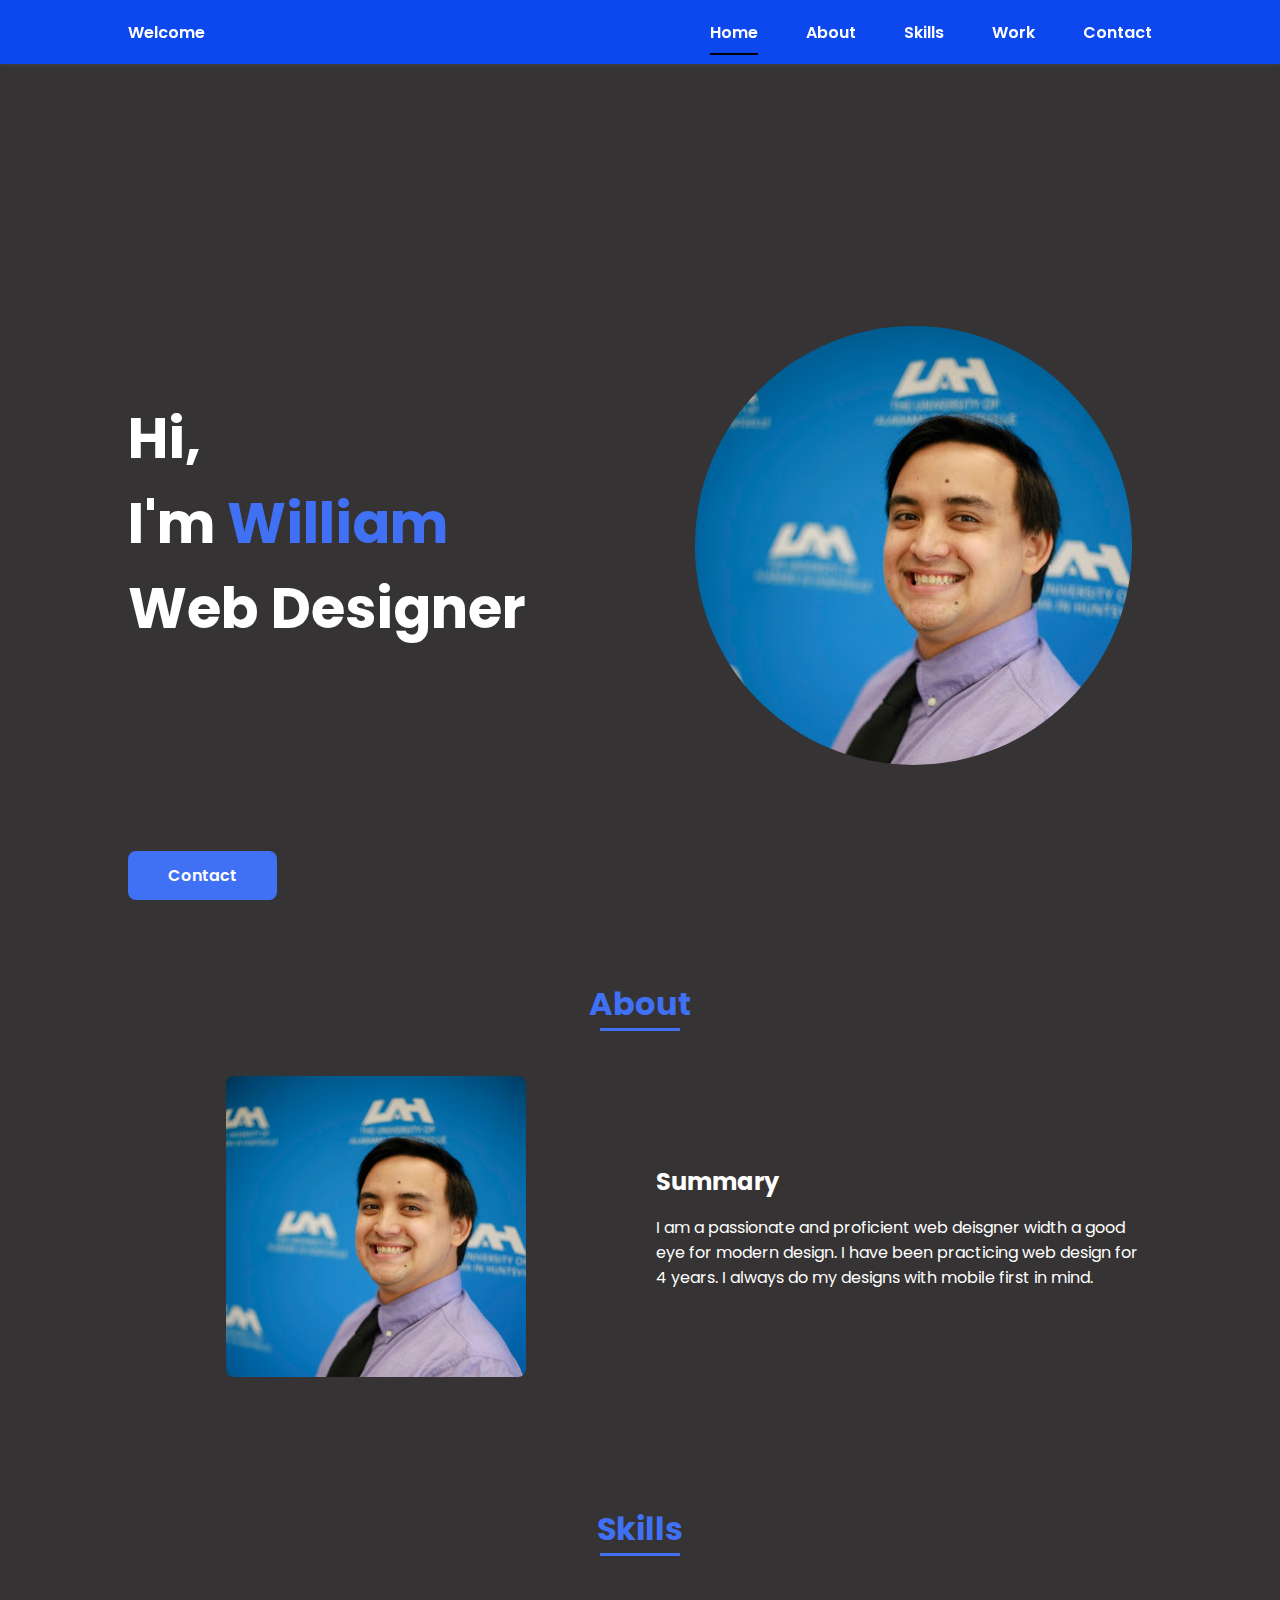
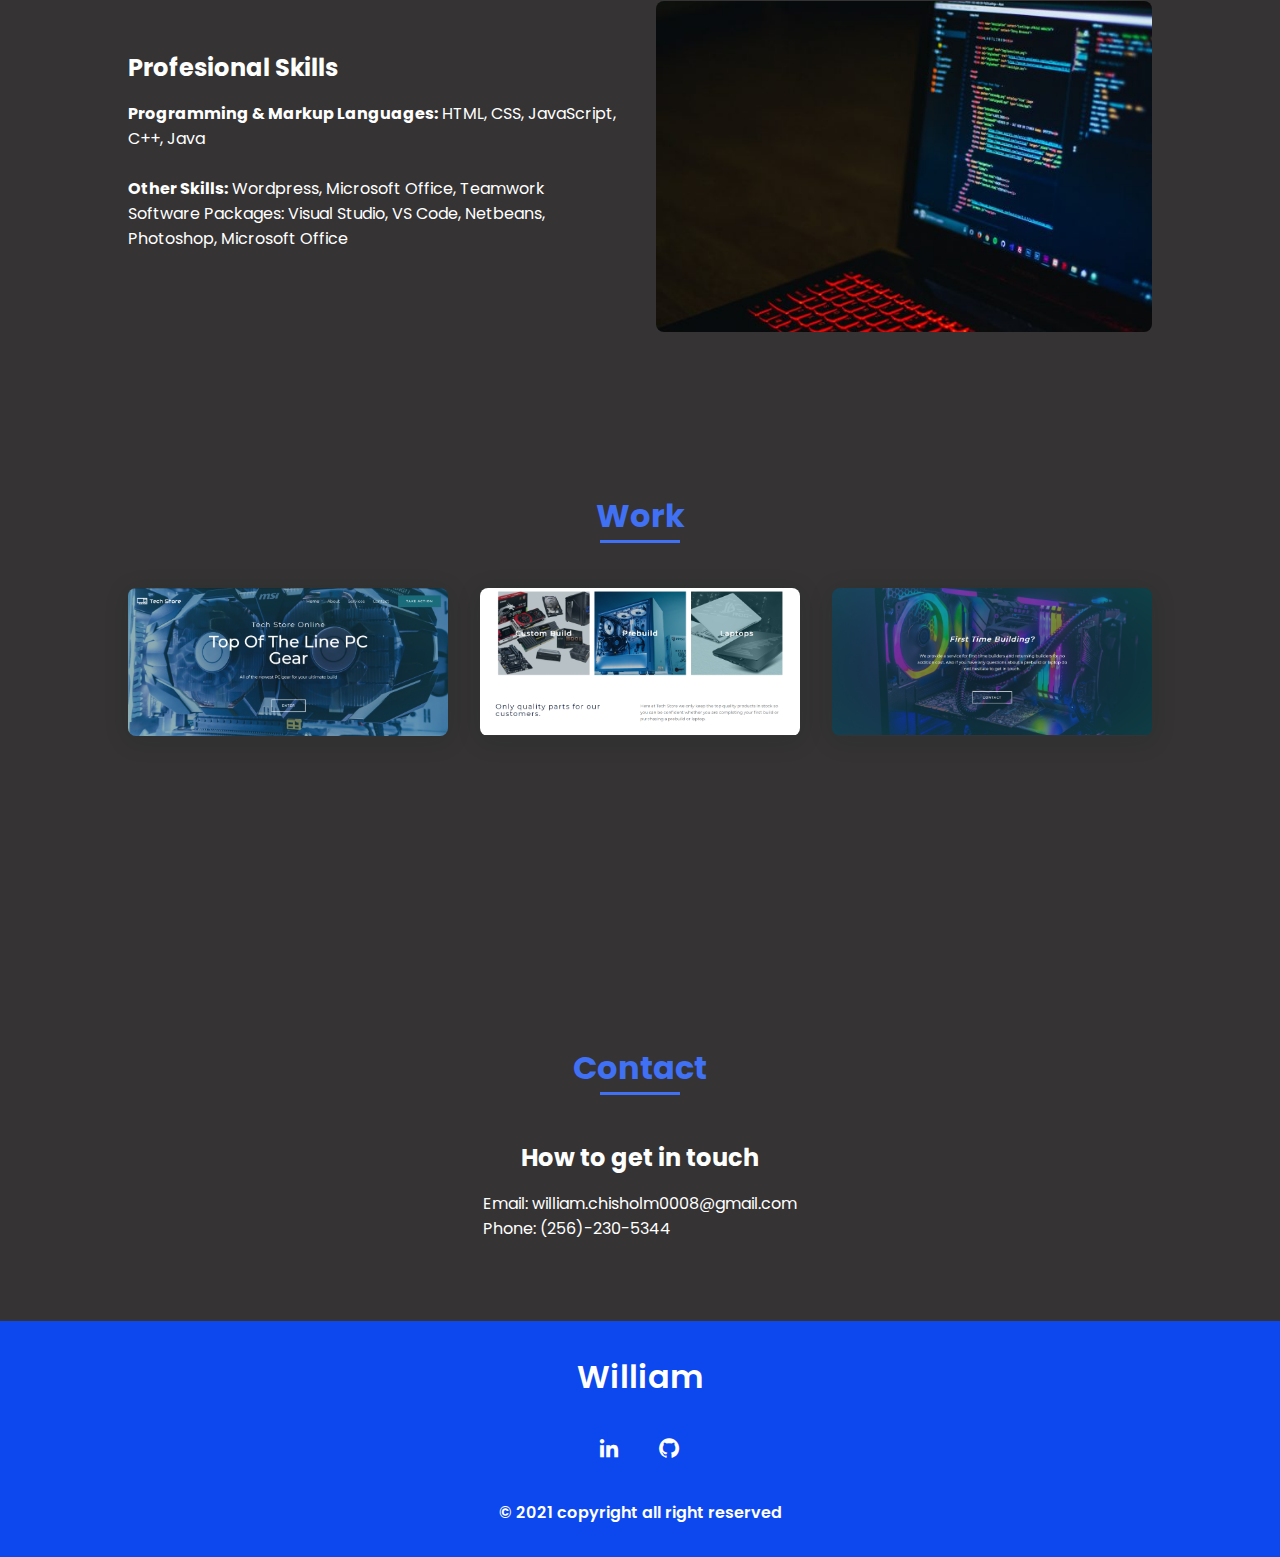
==== index.html @ 6f87c413 "Add files via upload" ====
<!DOCTYPE html>
<html lang="en">
    <head>
        <meta charset="UTF-8">
        <meta name="viewport" content="width=device-width, initial-scale=1.0">

        <link rel="stylesheet" href="assets/css/styles.css">

        <!-- =====BOX ICONS===== -->
        <link href='https://cdn.jsdelivr.net/npm/boxicons@2.0.5/css/boxicons.min.css' rel='stylesheet'>

        <title>William's Portfolio</title>
    </head>
    <body>
        <!--===== HEADER =====-->
        <header class="l-header">
            <nav class="nav bd-grid">
                <div>
                    <a href="#" class="nav__logo">Welcome</a>
                </div>

                <div class="nav__menu" id="nav-menu">
                    <ul class="nav__list">
                        <li class="nav__item"><a href="#home" class="nav__link active">Home</a></li>
                        <li class="nav__item"><a href="#about" class="nav__link">About</a></li>
                        <li class="nav__item"><a href="#skills" class="nav__link">Skills</a></li>
                        <li class="nav__item"><a href="#work" class="nav__link">Work</a></li>
                        <li class="nav__item"><a href="#contact" class="nav__link">Contact</a></li>
                    </ul>
                </div>

                <div class="nav__toggle" id="nav-toggle">
                    <i class='bx bx-menu'></i>
                </div>
            </nav>
        </header>

        <main class="l-main">
            <!--===== HOME =====-->
            <section class="home bd-grid" id="home">
                <div class="home__data">
                    <h1 class="home__title">Hi,<br>I'm <span class="home__title-color">William</span><br> Web Designer</h1>

                    <a href="#contact" class="button">Contact</a>
                </div>

                <div class="home__img">    
                    <img id="will" img src="assets/img/will.jpg" alt="">
                </div>
            </section>

            <!--===== ABOUT =====-->
            <section class="about section " id="about">
                <h2 class="section-title">About</h2>

                <div class="about__container bd-grid">
                    <div class="about__img">
                        <img src="assets/img/will.jpg" alt="">
                    </div>
                    
                    <div>
                        <h2 class="about__subtitle">Summary</h2>
                        <p class="about__text">I am a passionate and proficient web deisgner width
                                               a good eye for modern design. I have been practicing
                                               web design for 4 years. I always do my designs
                                               with mobile first in mind.
                        </p>           
                    </div>                                   
                </div>
            </section>

            <!--===== SKILLS =====-->
            <section class="skills section" id="skills">
                <h2 class="section-title">Skills</h2>

                <div class="skills__container bd-grid">          
                    <div>
                        <h2 class="skills__subtitle">Profesional Skills</h2>
                        <p class="skills__text"><b>Programming & Markup Languages:</b>
                                                HTML, CSS, JavaScript, C++, Java<br><br>
                                                <b>Other Skills:</b>
                                                Wordpress, Microsoft Office, Teamwork<br>
                                                Software Packages:
                                                Visual Studio, VS Code, Netbeans, Photoshop, 
                                                Microsoft Office
                        </p>

                    </div>
                    <div class="skills__img">
                        <img src="assets/img/coding.jpg" alt="">
                    </div>
                    <div>              
                        <img src="assets/img/work3.jpg" alt="" class="skills__img">
                    </div>
                </div>
            </section>

            <!--===== WORK =====-->
            <section class="work section" id="work">
                <h2 class="section-title">Work</h2>

                <div class="work__container bd-grid">
                    <div class="work__img">
                        <img src="assets/img/techstore1.png" alt="image not available">
                    </div>
                    <div class="work__img">
                        <img src="assets/img/techstore2.png" alt="image not available">
                    </div>
                    <div class="work__img">
                        <img src="assets/img/techstore3.png" alt="image not available">
                    </div>
                </div>
            </section>

            <!--===== CONTACT =====-->
            <section class="contact section" id="contact">
                <h2 class="section-title">Contact</h2>

                <div class="contact__container bd-grid">
                    <h2 class="skills__subtitle">How to get in touch</h2>
                        <p class="skills__text">Email: william.chisholm0008@gmail.com<br>
                                                Phone: (256)-230-5344
                        </p>
                </div>
            </section>
        </main>

        <!--===== FOOTER =====-->
        <footer class="footer">
            <p class="footer__title">William</p>
            <div class="footer__social">
                <a href="http://linkedin.com/in/william-chisholm-902b51130" target="_blank" class="home__social-icon"><i class='bx bxl-linkedin'></i></a>
                <a href="https://william-chisholm.github.io/" target="_blank" class="home__social-icon"><i class='bx bxl-github' ></i></a>
            </div>
            <p>&#169; 2021 copyright all right reserved</p>
        </footer>


        <!--===== SCROLL REVEAL =====-->
        <script src="https://unpkg.com/scrollreveal"></script>

        <!--===== MAIN JS =====-->
        <script src="assets/js/main.js"></script>
    </body>
</html>
---- assets/css/styles.css ----
/*===== GOOGLE FONTS =====*/
@import url("https://fonts.googleapis.com/css2?family=Poppins:wght@400;600;700&display=swap");
/*===== VARIABLES CSS =====*/
:root{
  --header-height: 3rem;
  --font-semi: 600;
}

/*===== Colors =====*/
:root{
  --first-color: #4070F4;
  --second-color: #ffffff;
}

/*===== Fuente y tipografia =====*/
:root{
  --body-font: 'Poppins', sans-serif;
  --big-font-size: 2rem;
  --h2-font-size: 1.25rem;
  --normal-font-size: 0.938rem;
}
@media screen and (min-width: 768px){
  :root{
    --big-font-size: 3.5rem;
    --h2-font-size: 2rem;
    --normal-font-size: 1rem;
  }
  #will{
    border-radius: 500px;
  }
}

/*===== Margins =====*/
:root{
  --mb-1: 0.5rem;
  --mb-2: 1rem;
  --mb-3: 1.5rem;
  --mb-4: 2rem;
  --mb-5: 2.5rem;
  --mb-6: 3rem;
}

/*===== z index =====*/
:root{
  --z-back: -10;
  --z-normal: 1;
  --z-tooltip: 10;
  --z-fixed: 100;
}

/*===== BASE =====*/
*,::before,::after{
  box-sizing: border-box;
}
html{
  scroll-behavior: smooth;
}
body{
  margin: var(--header-height) 0 0 0;
  font-family: var(--body-font);
  font-size: var(--normal-font-size);
  color: var(--second-color);
}
h1,h2,p{
  margin: 0;
}
ul{
  margin: 0;
  padding: 0;
  list-style: none;
}
a{
  text-decoration: none;
}
img{
  max-width: 100%;
  height: auto;
  display: block;
}

/*===== CLASS CSS ===== */
.section-title{
  position: relative;
  font-size: var(--h2-font-size);
  color: var(--first-color);
  margin-top: var(--mb-2);
  margin-bottom: var(--mb-4);
  text-align: center;
}
.section-title::after{
  position: absolute;
  content: "";
  width: 64px;
  height: 0.18rem;
  left: 0;
  right: 0;
  margin: auto;
  top: 2rem;
  background-color: var(--first-color);
}
.section{
  padding-top: 3rem;
  padding-bottom: 2rem;
}

/*===== LAYOUT =====*/
body{
  background-color: #353333;
}
.bd-grid{
  max-width: 1024px;
  display: grid;
  grid-template-columns: 100%;
  grid-column-gap: 2rem;
  width: calc(100% - 2rem);
  margin-left: var(--mb-2);
  margin-right: var(--mb-2);
}
.l-header{
  width: 100%;
  position: fixed;
  top: 0;
  left: 0;
  z-index: var(--z-fixed);
  background-color: rgb(12, 72, 238);
  box-shadow: 0 1px 4px rgba(146,161,176,.15);
}

/*===== NAV =====*/
.nav{
  height: var(--header-height);
  display: flex;
  justify-content: space-between;
  align-items: center;
  font-weight: var(--font-semi);
}
@media screen and (max-width: 768px){
  #will{
    border-radius: 500px;
    padding-right: 15px;
    visibility: hidden;
  }
  .nav__menu{
    position: fixed;
    top: var(--header-height);
    right: -100%;
    width: 80%;
    height: 100%;
    padding: 2rem;
    background-color: rgb(12, 72, 238);
    transition: .5s;
  }
}
.nav__item{
  margin-bottom: var(--mb-4);
}
.nav__link{
  position: relative;
  color: #fff;
}
.nav__link:hover{
  position: relative;
}
.nav__link:hover::after{
  position: absolute;
  content: "";
  width: 100%;
  height: 0.18rem;
  left: 0;
  top: 2rem;
  background-color: #fff;
}
.nav__logo{
  color: var(--second-color);
}
.nav__toggle{
  color: var(--second-color);
  font-size: 1.5rem;
  cursor: pointer;
}

/*Active menu*/
.active::after{
  position: absolute;
  content: "";
  width: 100%;
  height: 0.18rem;
  left: 0;
  top: 2rem;
  background-color: #000000;
}

/*=== Show menu ===*/
.show{
  right: 0;
}

/*===== HOME =====*/
.home{
  height: calc(100vh - 3rem);
  row-gap: 1rem;
}
.home__data{
  align-self: center;
}
.home__title{
  font-size: var(--big-font-size);
  margin-bottom: 200px;
}
.home__title-color{
  color: var(--first-color);
}
.home__social{
  display: flex;
  flex-direction: column;
}
.home__social-icon{
  width: max-content;
  margin-bottom: var(--mb-2);
  font-size: 1.5rem;
  color: var(--second-color);
}
.home__social-icon:hover{
  color: var(--first-color);
}
.home__img{
  position: absolute;
  right: 0;
  bottom: 0;
  width: 295px;
}

/*BUTTONS*/
.button{
  display: inline-block;
  background-color: var(--first-color);
  color: #fff;
  padding: .75rem 2.5rem;
  font-weight: var(--font-semi);
  border-radius: .5rem;
}
.button:hover{
  box-shadow: 0 10px 36px rgba(0,0,0,.15);
}

/* ===== ABOUT =====*/
.about__container{
  row-gap: 2rem;
  text-align: center;
}
.about__subtitle{
  margin-bottom: var(--mb-2);
}
.about__img{
  justify-self: center;
}
.about__img img{
  width: 200px;
  border-radius: .5rem;
}

/* ===== SKILLS =====*/
.skills__img img{
  border-radius: .5rem;
}
.skills__container{
  row-gap: 2rem;
  text-align: center;
}
.skills__subtitle{
  margin-bottom: var(--mb-2);
}
.skills__text{
  margin-bottom: var(--mb-4);
}
.skills__data{
  display: flex;
  justify-content: space-between;
  align-items: center;
  position: relative;
  font-weight: var(--font-semi);
  padding: .5rem 1rem;
  margin-bottom: var(--mb-4);
  border-radius: .5rem;
  box-shadow: 0 4px 25px rgba(14,36,49,.15);
}
.skills__icon{
  font-size: 2rem;
  margin-right: var(--mb-2);
  color: var(--first-color);
}
.skills__names{
  display: flex;
  align-items: center;
}
.skills__bar{
  position: absolute;
  left: 0;
  bottom: 0;
  background-color: var(--first-color);
  height: .25rem;
  border-radius: .5rem;
  z-index: var(--z-back);
}
.skills__html{
  width: 95%;
}
.skills__css{
  width: 85%;
}
.skills__js{
  width: 65%;
}
.skills__ux{
  width: 85%;
}
.skills__img{
  border-radius: .5rem;
}

/* ===== WORK =====*/
.work__container{
  row-gap: 2rem;
}
.work__img{
  box-shadow: 0 4px 25px rgba(14,36,49,.15);
  border-radius: .5rem;
  overflow: hidden;
}
.work__img img{
  transition: 1s;
  cursor: pointer;
}
.work__img img:hover{
  transform: scale(1.1);
}

/* ===== CONTACT =====*/
.contact__input{
  width: 100%;
  font-size: var(--normal-font-size);
  font-weight: var(--font-semi);
  padding: 1rem;
  border-radius: .5rem;
  border: 1.5px solid var(--second-color);
  outline: none;
  margin-bottom: var(--mb-4);
}
.contact__button{
  display: block;
  border: none;
  outline: none;
  font-size: var(--normal-font-size);
  cursor: pointer;
  margin-left: auto;
}

/* ===== FOOTER =====*/
.footer{
  background-color: rgb(12, 72, 238);
  color: #fff;
  text-align: center;
  font-weight: var(--font-semi);
  padding: 2rem 0;
}
.footer__title{
  font-size: 2rem;
  margin-bottom: var(--mb-4);
}
.footer__social{
  margin-bottom: var(--mb-4);
  margin-left: 30px;
}
.footer__icon{
  font-size: 1.5rem;
  color: #fff;
  margin: 0 var(--mb-2)
}

/* ===== MEDIA QUERIES=====*/
@media screen and (min-width: 768px){
  body{
    margin: 0;
  }
  .section{
    padding-top: 4rem;
    padding-bottom: 3rem;
  }
  .section-title{
    margin-bottom: var(--mb-6);
  }
  .section-title::after{
    width: 80px;
    top: 3rem;
  }

  .nav{
    height: calc(var(--header-height) + 1rem);
  }
  .nav__list{
    display: flex;
    padding-top: 0;
  }
  .nav__item{
    margin-left: var(--mb-6);
    margin-bottom: 0;
  }
  .nav__toggle{
    display: none;
  }
  .nav__link{
    color: var(--second-color);
  }

  .home{
    height: 100vh;
  }
  .home__data{
    align-self: flex-end;
  }
  .home__social{
    padding-top: 0;
    padding-bottom: 2.5rem;
    flex-direction: row;
    align-self: flex-end;
  }
  .home__social-icon{
    margin-bottom: 0;
    margin-right: var(--mb-4);
  }
  .home__img{
    width: 457px;
    bottom: 15%;
    border-radius: 100%;
  }

  .about__container, .skills__container{
    grid-template-columns: repeat(2,1fr);
    align-items: center;
    text-align: initial;
  }
  .about__img img{
    width: 300px;
  }
  .work__container{
    grid-template-columns: repeat(3, 1fr);
    grid-template-rows: repeat(2,1fr);
    column-gap: 2rem;
  }
  .contact__form{
    width: 360px;
  }
  .contact__container{
    justify-items: center;
  }
  #will{
    border-radius: 500px;
  }
}

@media screen and (min-width: 1024px){
  .bd-grid{
    margin-left: auto;
    margin-right: auto;
  }
  .home__img{
    right: 10%;
  }
  #will{
    border-radius: 500px;
  }
}
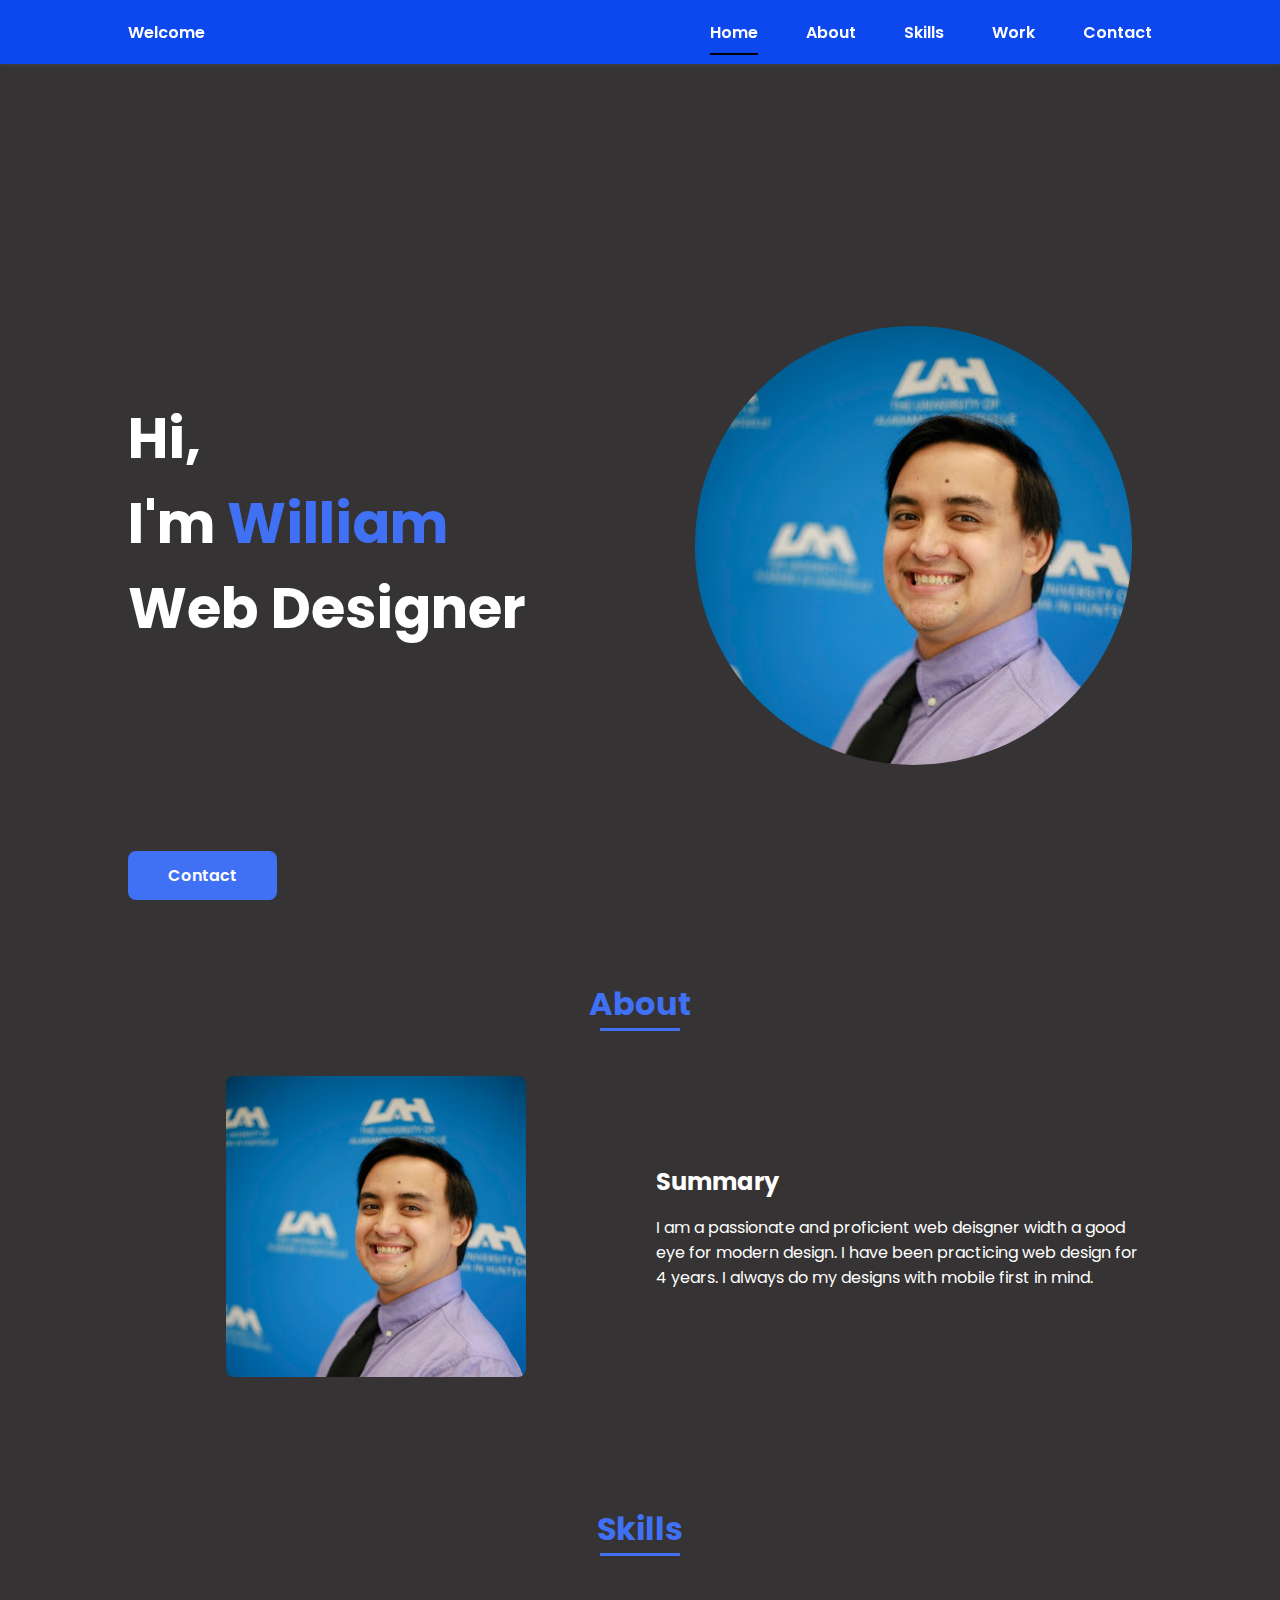
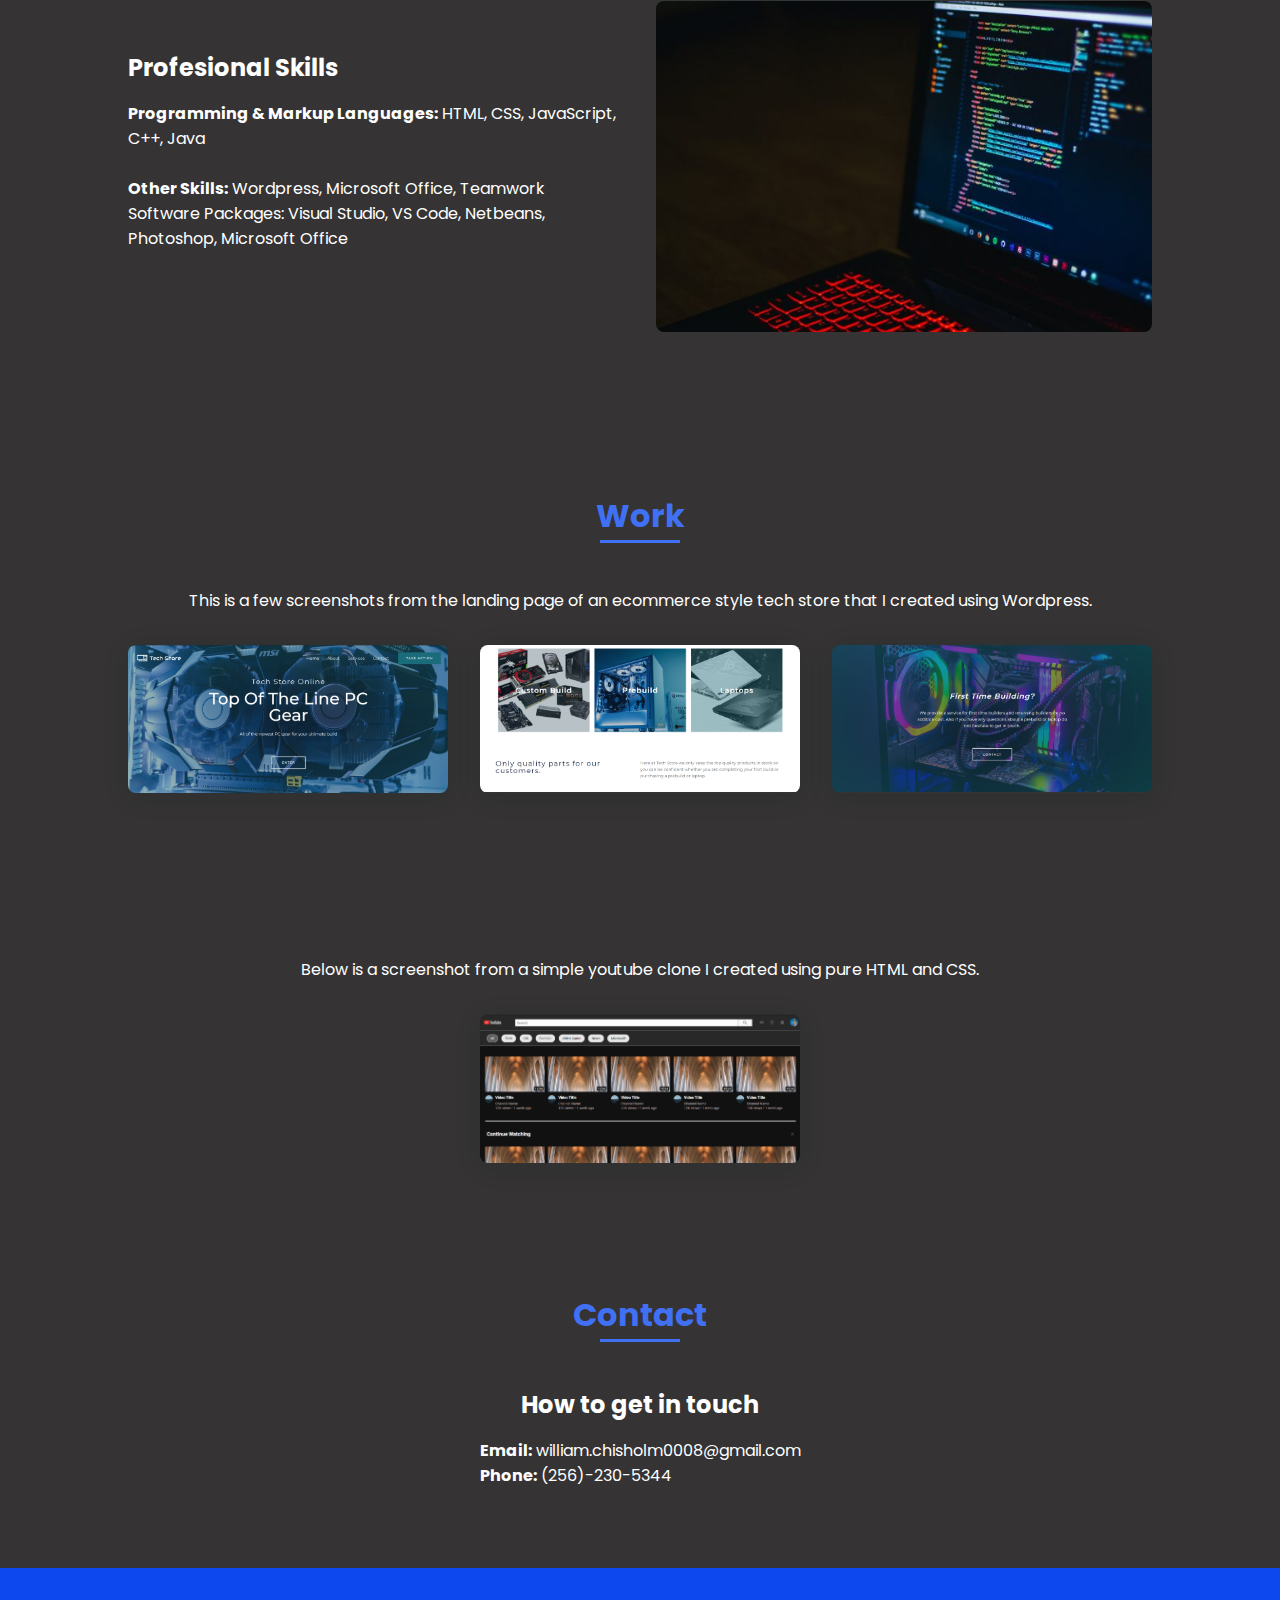
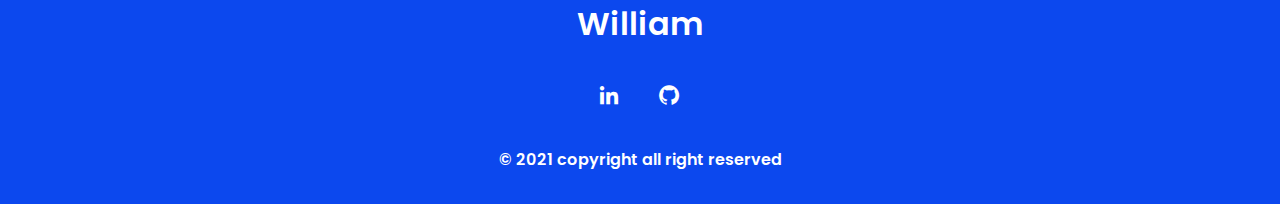
==== commit 13a1f443: "Add files via upload" ====
--- a/index.html
+++ b/index.html
@@ -99,6 +99,10 @@
             <section class="work section" id="work">
                 <h2 class="section-title">Work</h2>
 
+                <p class="work__text">
+                This is a few screenshots from the landing page of an ecommerce style 
+                tech store that I created using Wordpress.</p>
+
                 <div class="work__container bd-grid">
                     <div class="work__img">
                         <img src="assets/img/techstore1.png" alt="image not available">
@@ -110,6 +114,16 @@
                         <img src="assets/img/techstore3.png" alt="image not available">
                     </div>
                 </div>
+
+                <p class="work__text">
+                    Below is a screenshot from a simple youtube clone I created using
+                    pure HTML and CSS.</p>
+
+                    <div class="work__container2">
+                        <div class="work__img2">
+                            <img src="assets/img/ytclone.png" alt="image not available">
+                        </div>
+                    </div>
             </section>
 
             <!--===== CONTACT =====-->
@@ -118,8 +132,8 @@
 
                 <div class="contact__container bd-grid">
                     <h2 class="skills__subtitle">How to get in touch</h2>
-                        <p class="skills__text">Email: william.chisholm0008@gmail.com<br>
-                                                Phone: (256)-230-5344
+                        <p class="skills__text"><b>Email:</b> william.chisholm0008@gmail.com<br>
+                                                <b>Phone:</b> (256)-230-5344
                         </p>
                 </div>
             </section>
--- a/assets/css/styles.css
+++ b/assets/css/styles.css
@@ -320,7 +320,7 @@
 
 /* ===== WORK =====*/
 .work__container{
-  row-gap: 2rem;
+  row-gap: 1rem;
 }
 .work__img{
   box-shadow: 0 4px 25px rgba(14,36,49,.15);
@@ -332,6 +332,28 @@
   cursor: pointer;
 }
 .work__img img:hover{
+  transform: scale(1.1);
+}
+.work__text{
+  margin-bottom: var(--mb-4);
+  text-align: center;
+}
+.work__container2{
+  row-gap: 1rem;
+}
+.work__img2{
+  box-shadow: 0 4px 25px rgba(14,36,49,.15);
+  border-radius: .5rem;
+  overflow: hidden;
+  width: 320px;
+  height: 31  0px;
+  margin: 0 auto;
+}
+.work__img2 img{
+  transition: 1s;
+  cursor: pointer;
+}
+.work__img2 img:hover{
   transform: scale(1.1);
 }
 
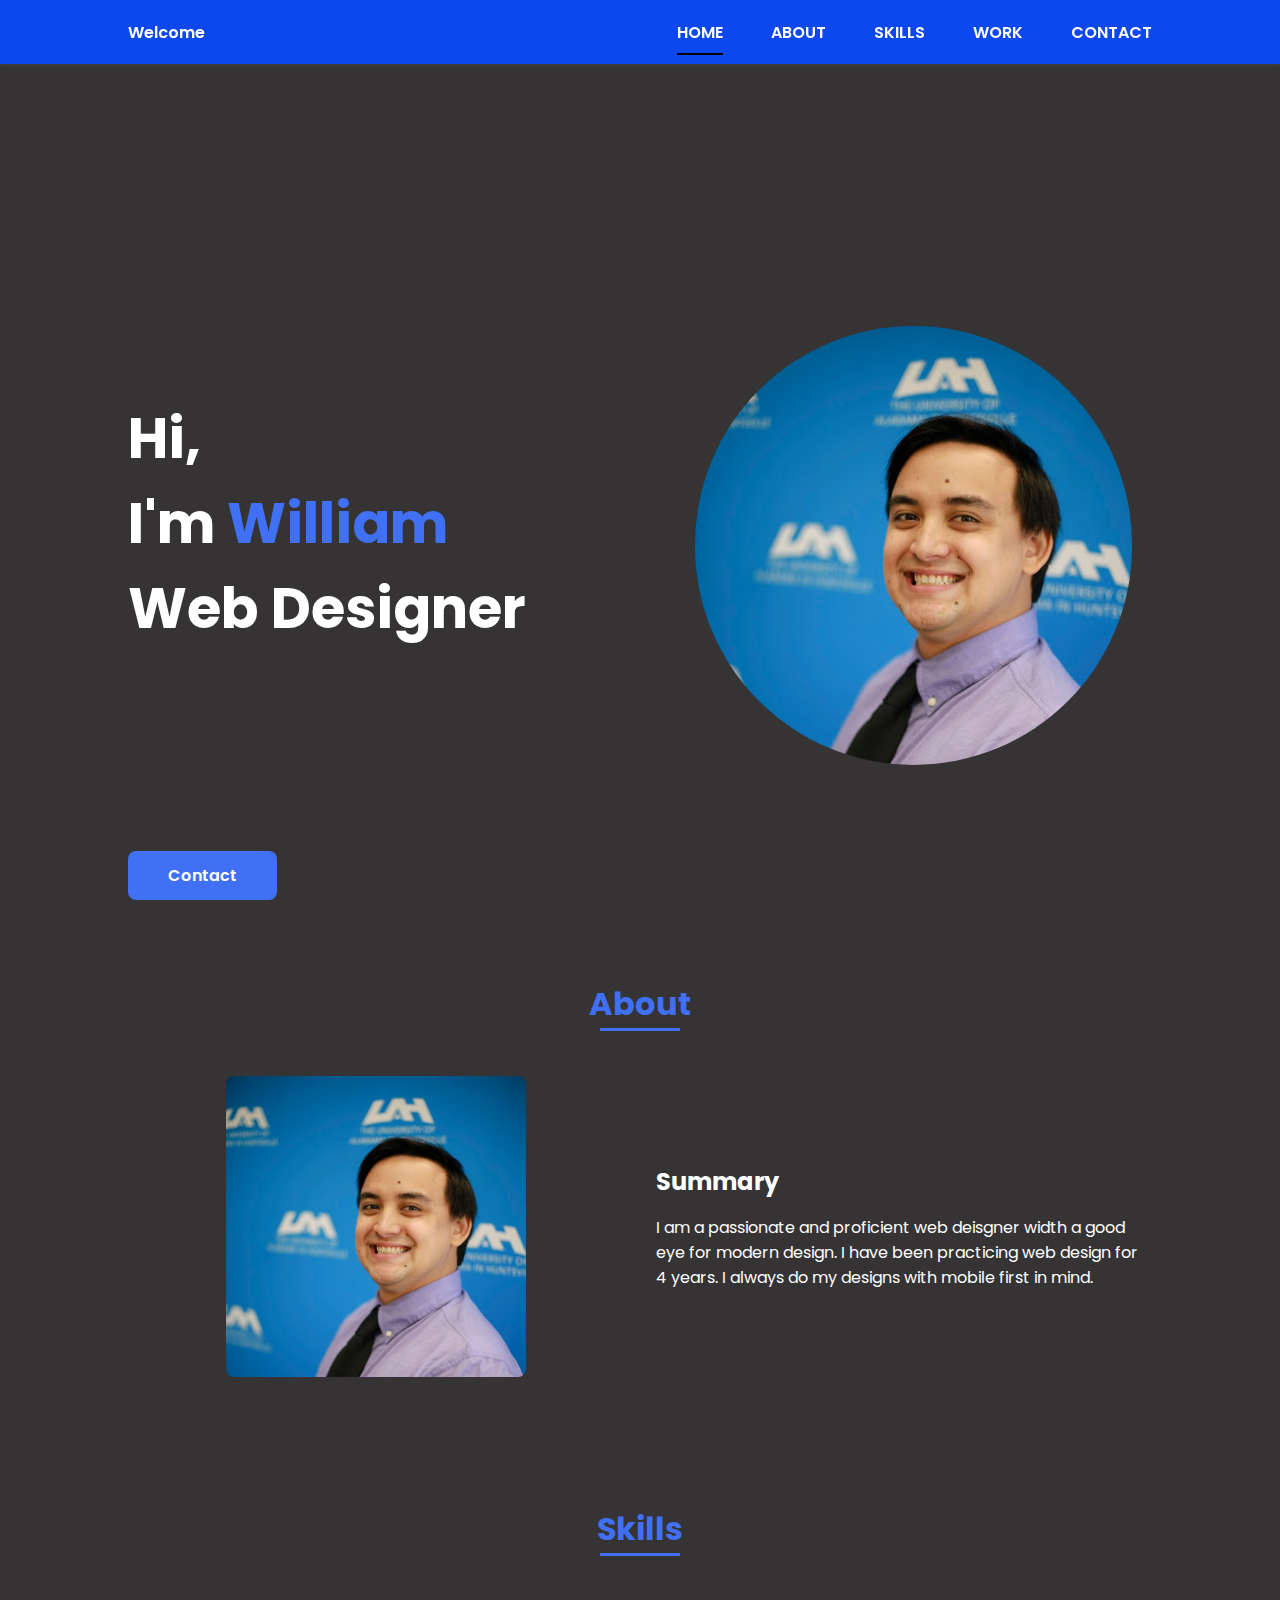
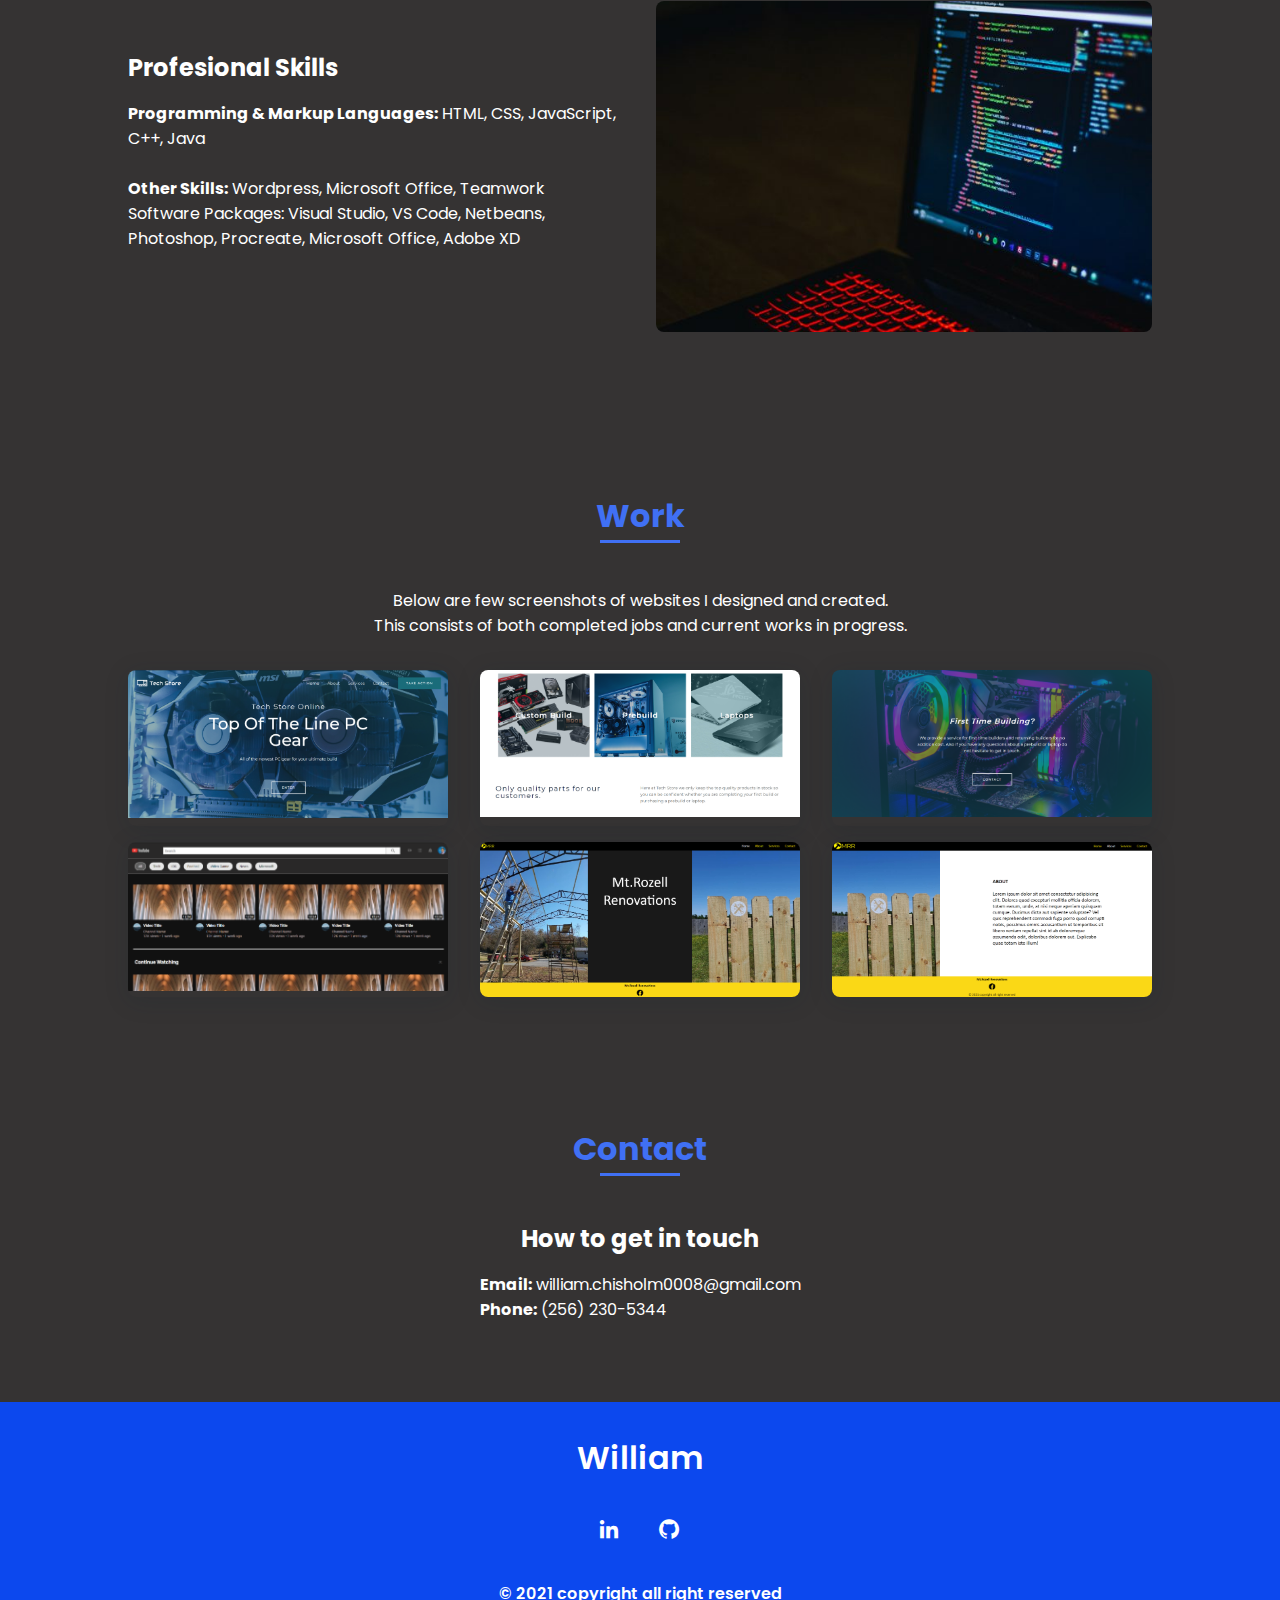
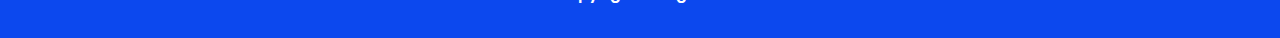
==== commit df583910: "Add files via upload" ====
--- a/index.html
+++ b/index.html
@@ -12,6 +12,7 @@
         <title>William's Portfolio</title>
     </head>
     <body>
+
         <!--===== HEADER =====-->
         <header class="l-header">
             <nav class="nav bd-grid">
@@ -21,11 +22,11 @@
 
                 <div class="nav__menu" id="nav-menu">
                     <ul class="nav__list">
-                        <li class="nav__item"><a href="#home" class="nav__link active">Home</a></li>
-                        <li class="nav__item"><a href="#about" class="nav__link">About</a></li>
-                        <li class="nav__item"><a href="#skills" class="nav__link">Skills</a></li>
-                        <li class="nav__item"><a href="#work" class="nav__link">Work</a></li>
-                        <li class="nav__item"><a href="#contact" class="nav__link">Contact</a></li>
+                        <li class="nav__item"><a href="#home" class="nav__link active">HOME</a></li>
+                        <li class="nav__item"><a href="#about" class="nav__link">ABOUT</a></li>
+                        <li class="nav__item"><a href="#skills" class="nav__link">SKILLS</a></li>
+                        <li class="nav__item"><a href="#work" class="nav__link">WORK</a></li>
+                        <li class="nav__item"><a href="#contact" class="nav__link">CONTACT</a></li>
                     </ul>
                 </div>
 
@@ -34,8 +35,8 @@
                 </div>
             </nav>
         </header>
+        <main class="l-main">
 
-        <main class="l-main">
             <!--===== HOME =====-->
             <section class="home bd-grid" id="home">
                 <div class="home__data">
@@ -82,9 +83,8 @@
                                                 Wordpress, Microsoft Office, Teamwork<br>
                                                 Software Packages:
                                                 Visual Studio, VS Code, Netbeans, Photoshop, 
-                                                Microsoft Office
+                                                Procreate, Microsoft Office, Adobe XD
                         </p>
-
                     </div>
                     <div class="skills__img">
                         <img src="assets/img/coding.jpg" alt="">
@@ -100,12 +100,12 @@
                 <h2 class="section-title">Work</h2>
 
                 <p class="work__text">
-                This is a few screenshots from the landing page of an ecommerce style 
-                tech store that I created using Wordpress.</p>
+                Below are few screenshots of websites I designed and created. <br>
+                This consists of both completed jobs and current works in progress.</p>
 
                 <div class="work__container bd-grid">
                     <div class="work__img">
-                        <img src="assets/img/techstore1.png" alt="image not available">
+                        <img src="assets/img/techstore1.png" target="_blank" alt="image not available">
                     </div>
                     <div class="work__img">
                         <img src="assets/img/techstore2.png" alt="image not available">
@@ -113,17 +113,17 @@
                     <div class="work__img">
                         <img src="assets/img/techstore3.png" alt="image not available">
                     </div>
+                    <div class="work__img">
+                        <img src="assets/img/ytclone.png" alt="image not available">
+                    </div>
+                    <div class="work__img">
+                        <img src="assets/img/rozzel2.PNG" alt="image not available">
+                    </div>
+                    <div class="work__img">
+                        <img src="assets/img/rozzel.PNG" alt="image not available">
+                    </div>
                 </div>
-
-                <p class="work__text">
-                    Below is a screenshot from a simple youtube clone I created using
-                    pure HTML and CSS.</p>
-
-                    <div class="work__container2">
-                        <div class="work__img2">
-                            <img src="assets/img/ytclone.png" alt="image not available">
-                        </div>
-                    </div>
+                    
             </section>
 
             <!--===== CONTACT =====-->
@@ -133,7 +133,7 @@
                 <div class="contact__container bd-grid">
                     <h2 class="skills__subtitle">How to get in touch</h2>
                         <p class="skills__text"><b>Email:</b> william.chisholm0008@gmail.com<br>
-                                                <b>Phone:</b> (256)-230-5344
+                                                <b>Phone:</b> (256) 230-5344
                         </p>
                 </div>
             </section>
--- a/assets/css/styles.css
+++ b/assets/css/styles.css
@@ -337,24 +337,7 @@
 .work__text{
   margin-bottom: var(--mb-4);
   text-align: center;
-}
-.work__container2{
-  row-gap: 1rem;
-}
-.work__img2{
-  box-shadow: 0 4px 25px rgba(14,36,49,.15);
-  border-radius: .5rem;
-  overflow: hidden;
-  width: 320px;
-  height: 31  0px;
-  margin: 0 auto;
-}
-.work__img2 img{
   transition: 1s;
-  cursor: pointer;
-}
-.work__img2 img:hover{
-  transform: scale(1.1);
 }
 
 /* ===== CONTACT =====*/
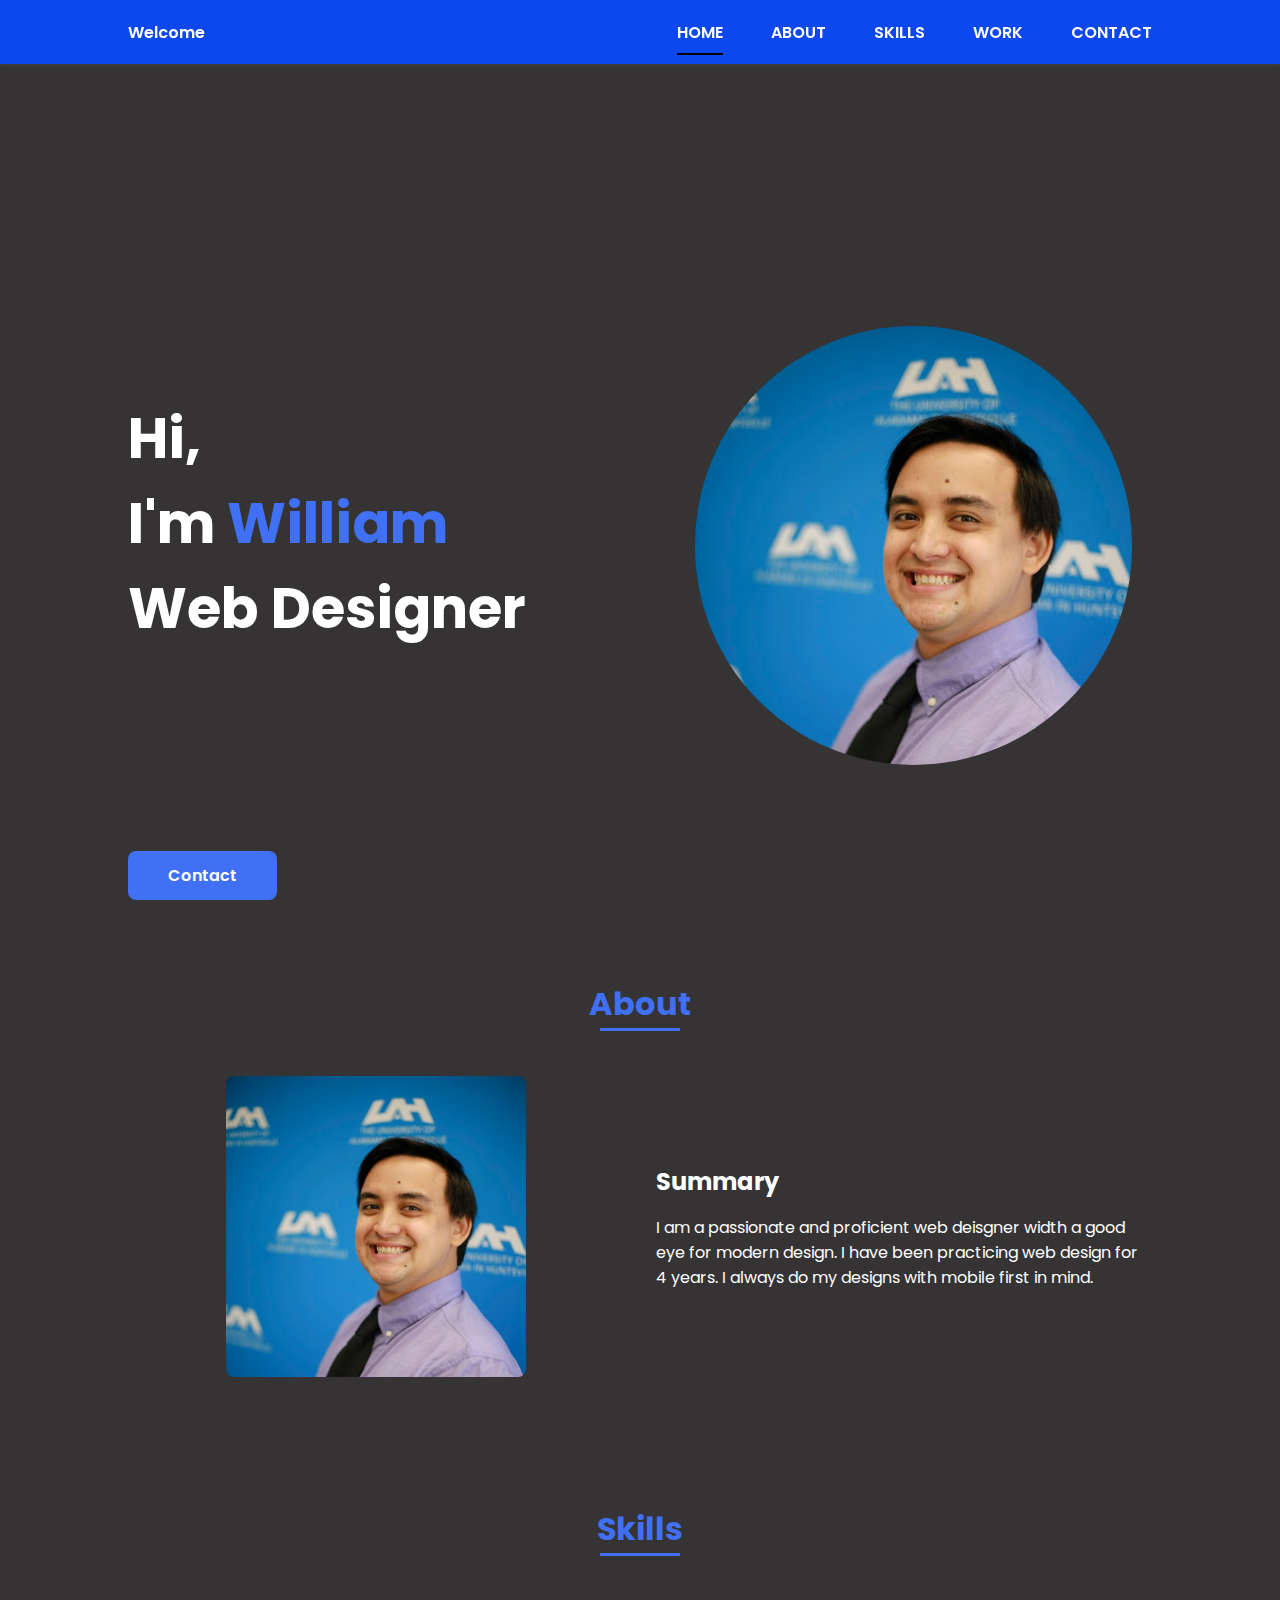
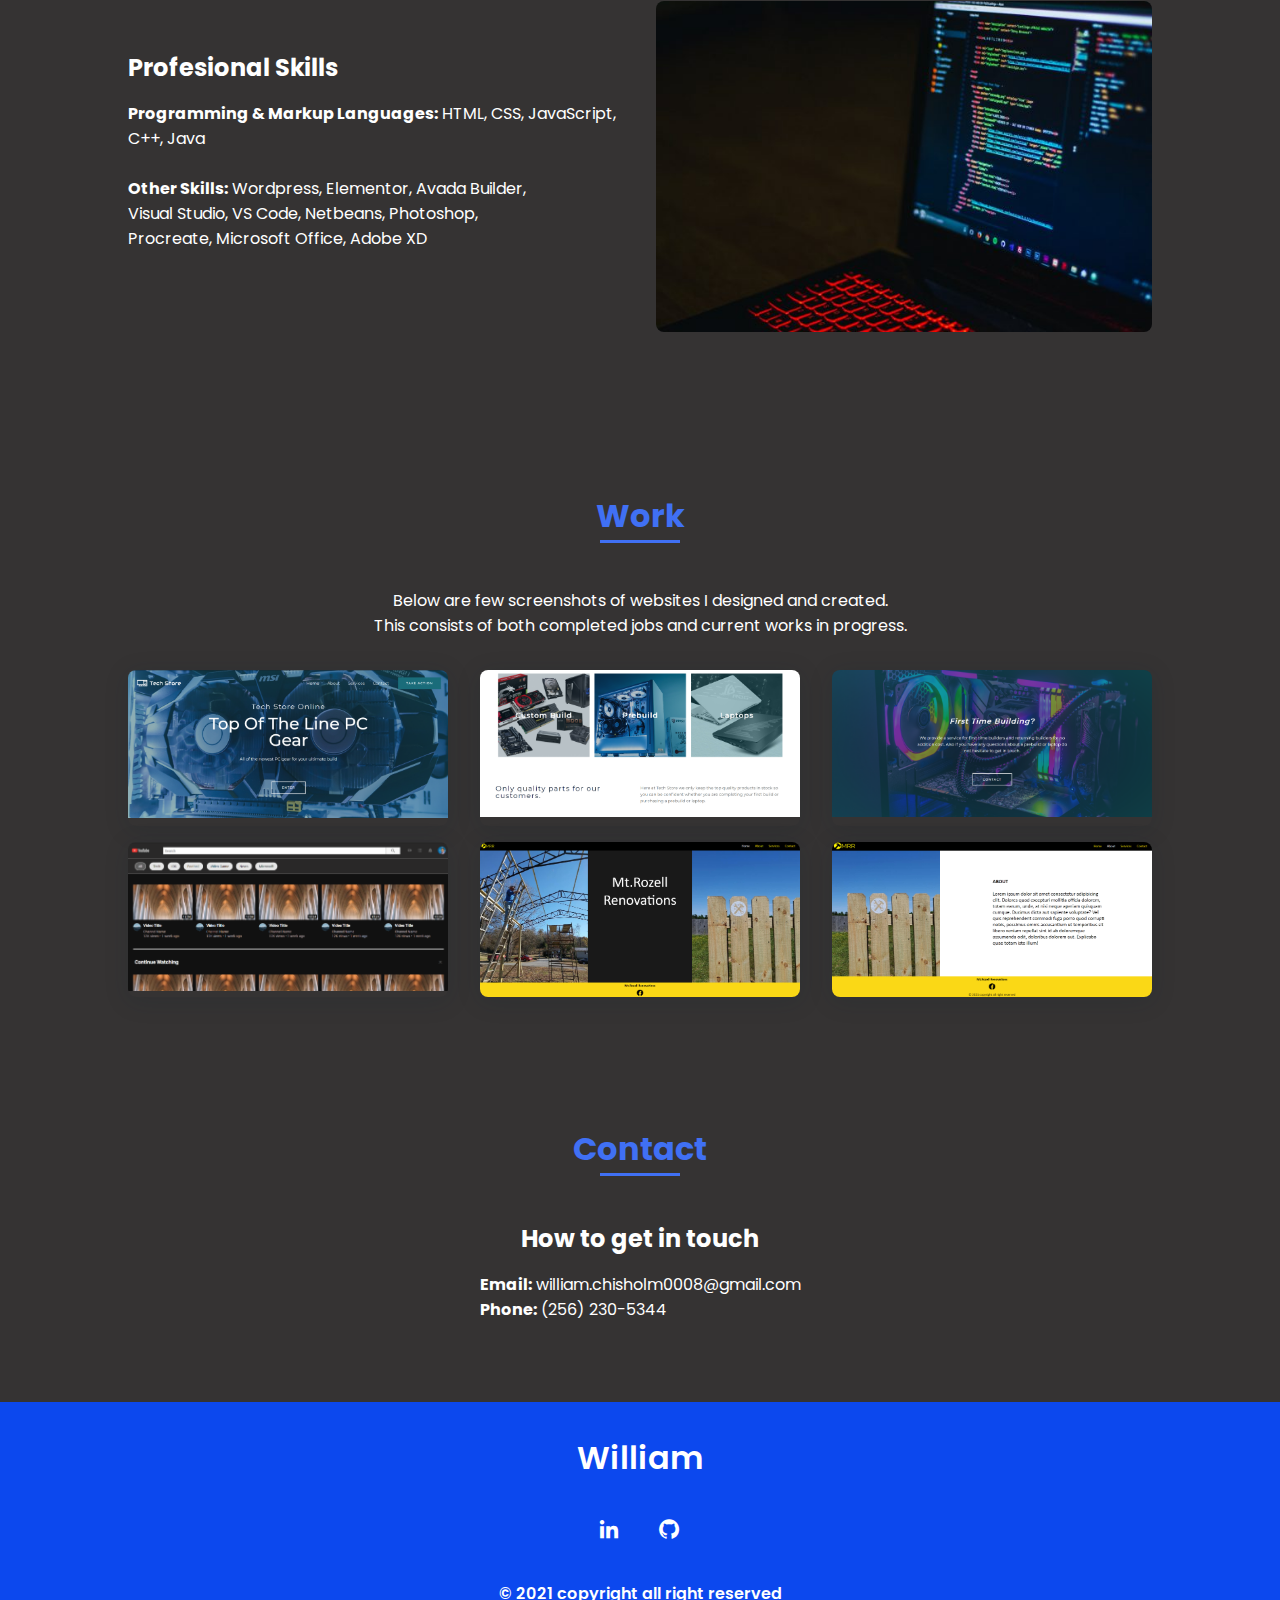
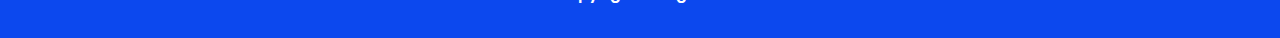
==== commit 0a0ca96f: "Add files via upload" ====
--- a/index.html
+++ b/index.html
@@ -80,9 +80,8 @@
                         <p class="skills__text"><b>Programming & Markup Languages:</b>
                                                 HTML, CSS, JavaScript, C++, Java<br><br>
                                                 <b>Other Skills:</b>
-                                                Wordpress, Microsoft Office, Teamwork<br>
-                                                Software Packages:
-                                                Visual Studio, VS Code, Netbeans, Photoshop, 
+                                                Wordpress, Elementor, Avada Builder,<br>
+                                                Visual Studio, VS Code, Netbeans, Photoshop,<br>
                                                 Procreate, Microsoft Office, Adobe XD
                         </p>
                     </div>
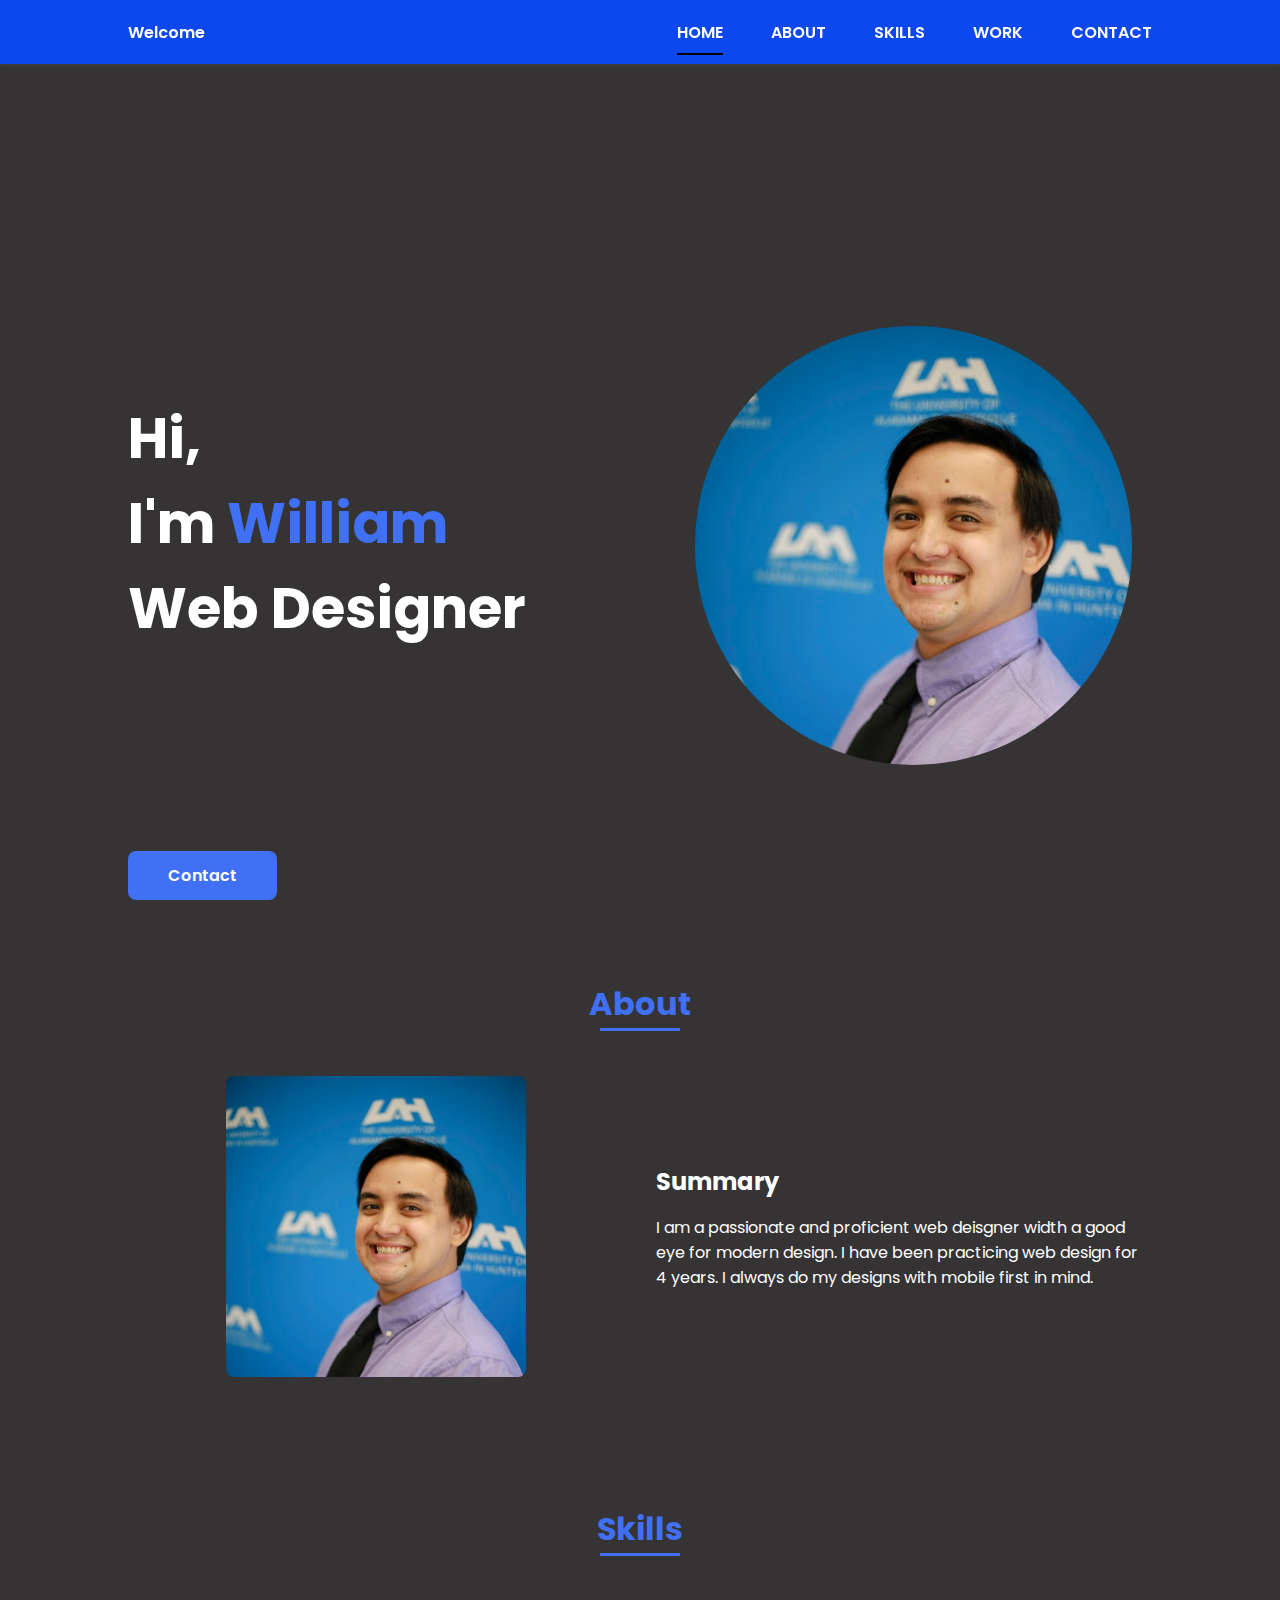
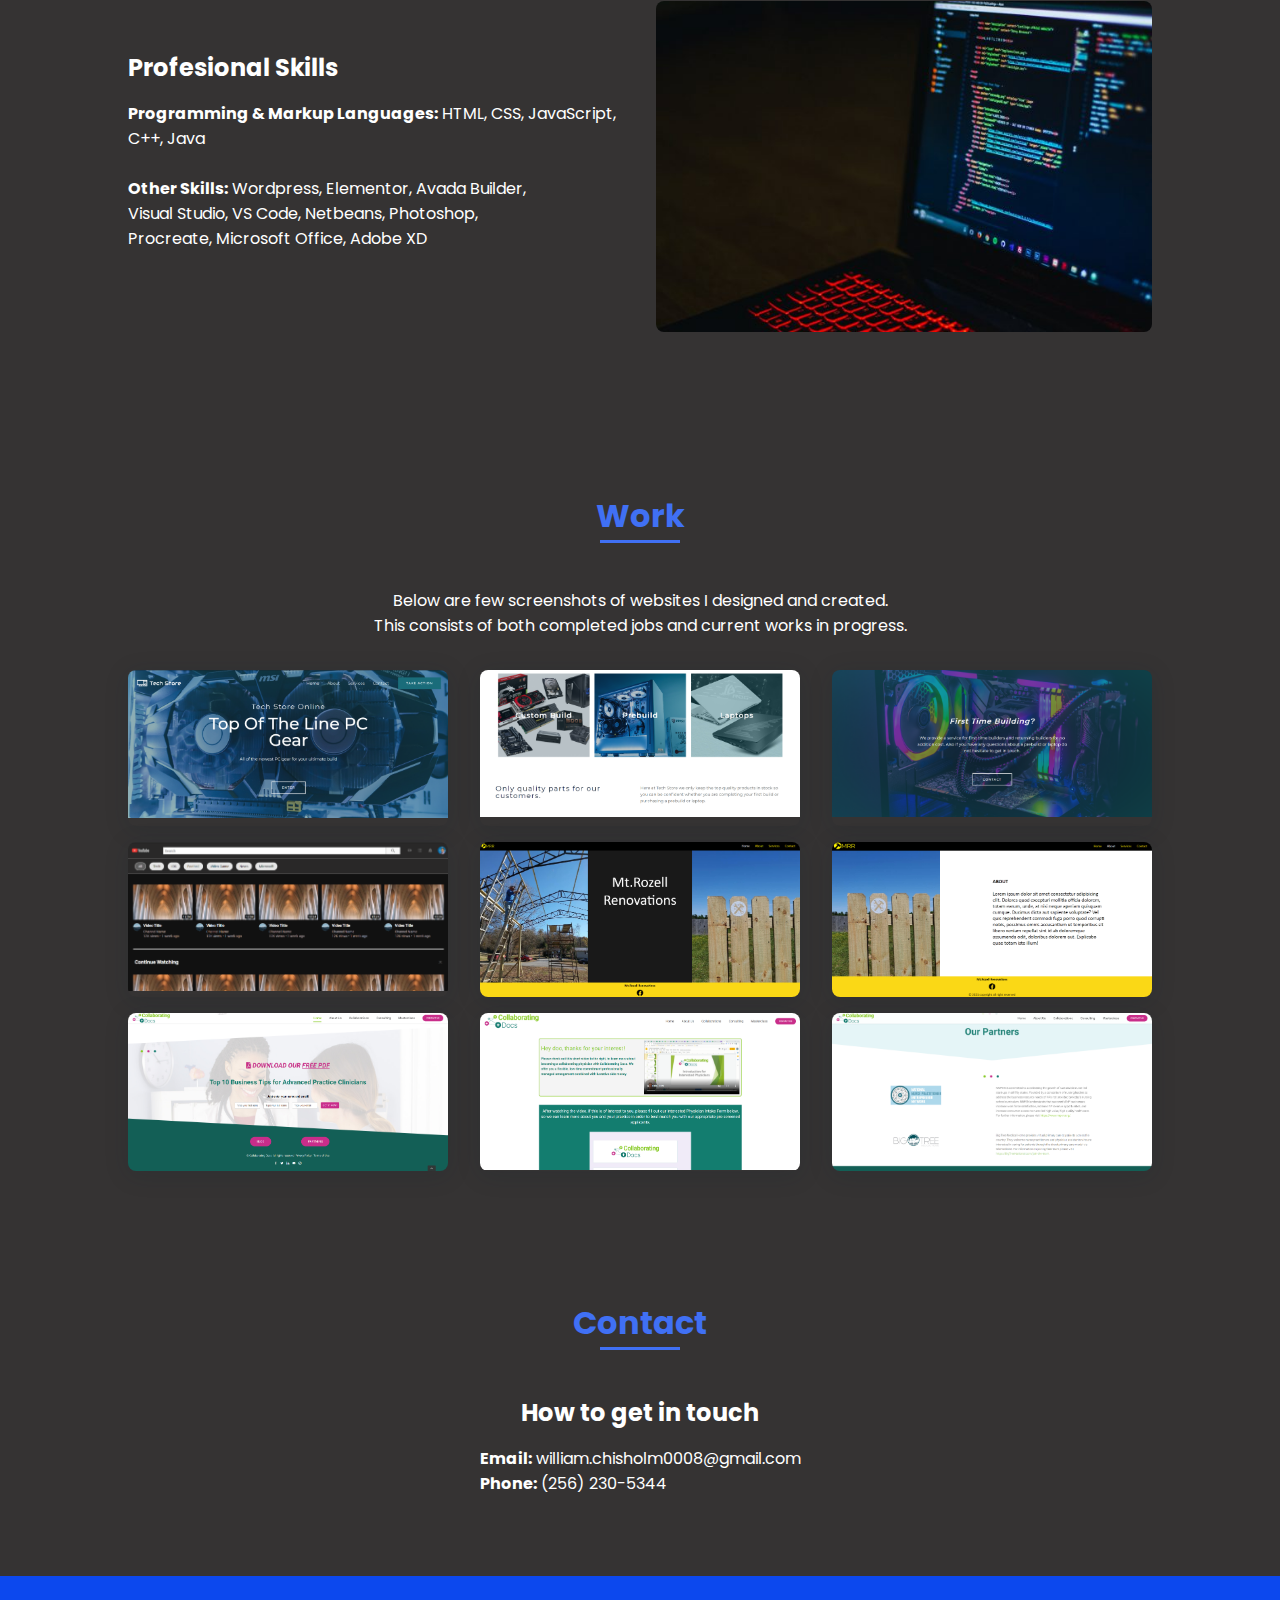
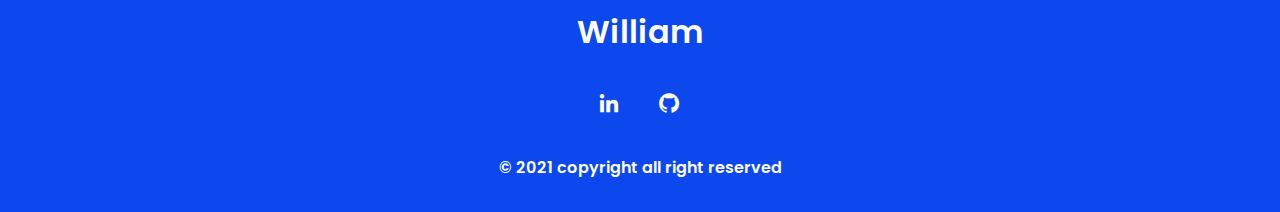
==== commit 857033ae: "Add files via upload" ====
--- a/index.html
+++ b/index.html
@@ -121,6 +121,15 @@
                     <div class="work__img">
                         <img src="assets/img/rozzel.PNG" alt="image not available">
                     </div>
+                    <div class="work__img">
+                        <img src="assets/img/docs1.PNG" alt="image not available">
+                    </div>
+                    <div class="work__img">
+                        <img src="assets/img/docs2.PNG" alt="image not available">
+                    </div>
+                    <div class="work__img">
+                        <img src="assets/img/docs3.PNG" alt="image not available">
+                    </div>
                 </div>
                     
             </section>
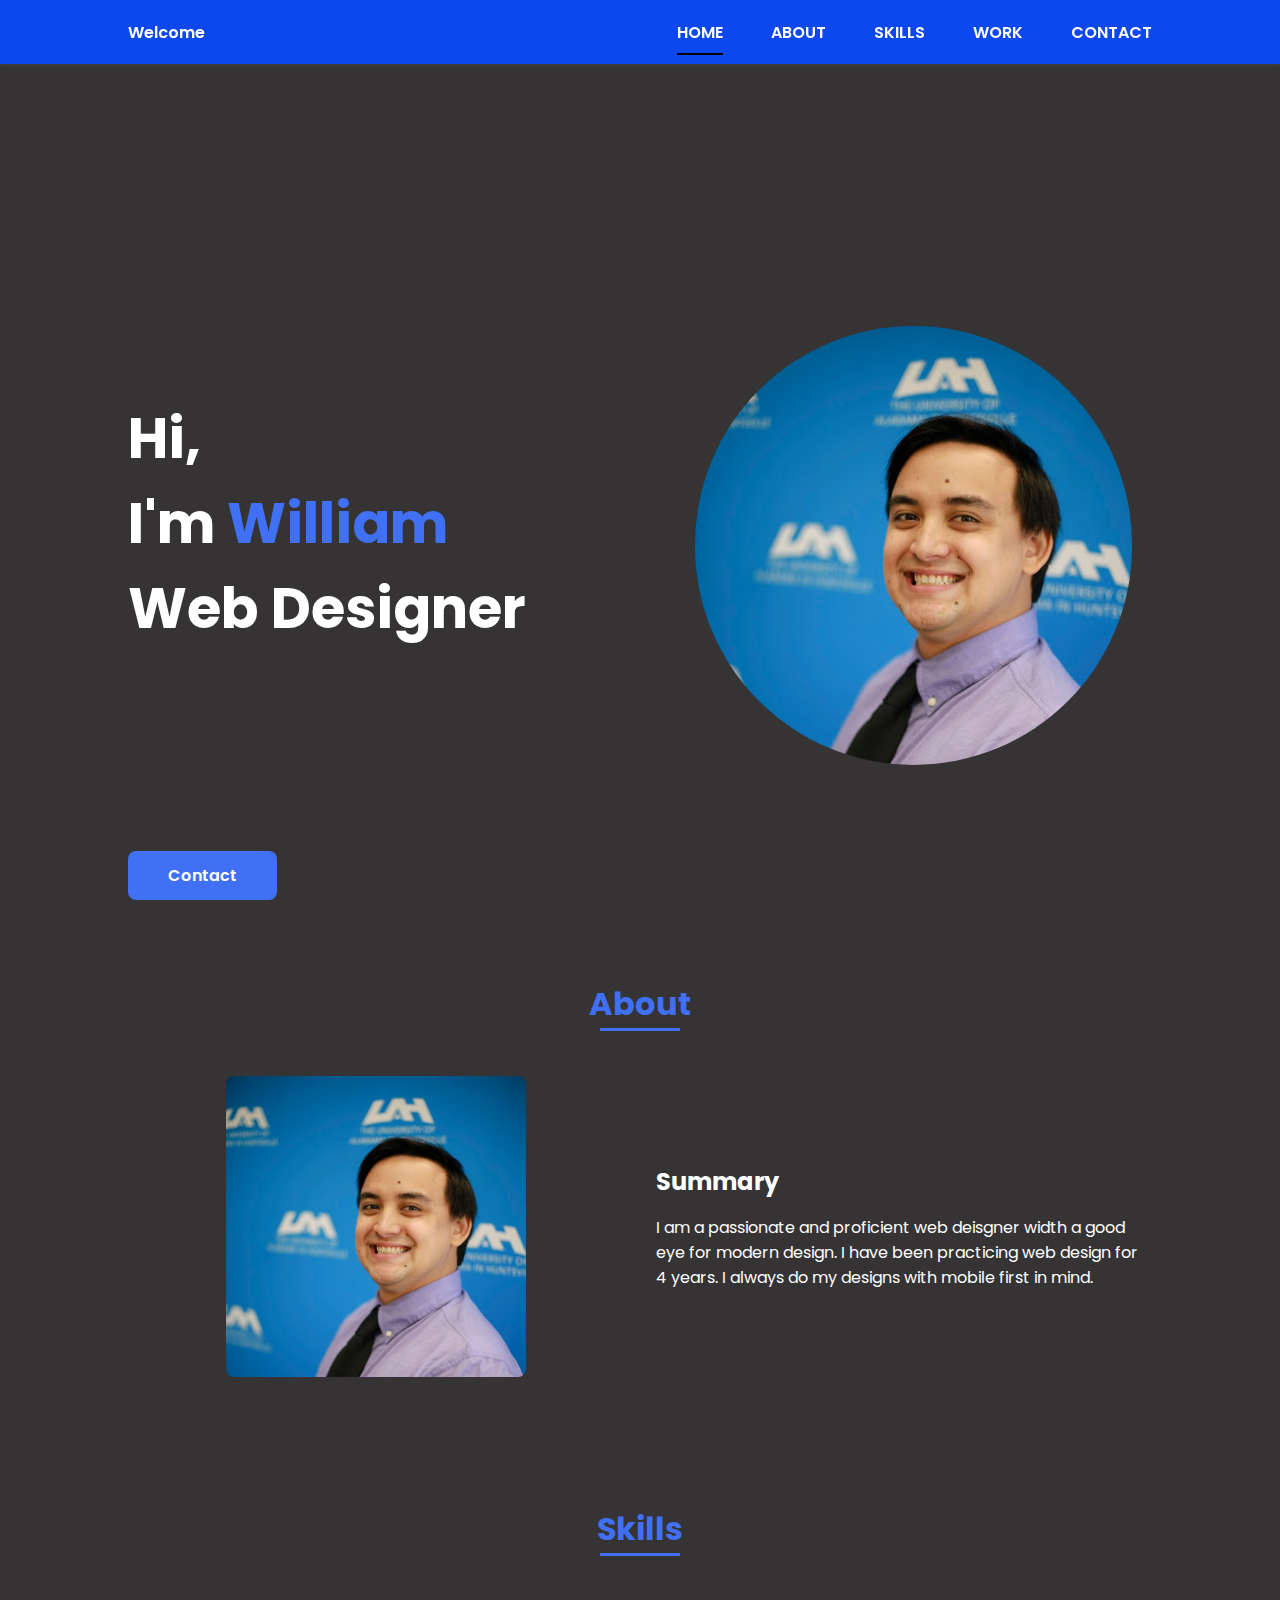
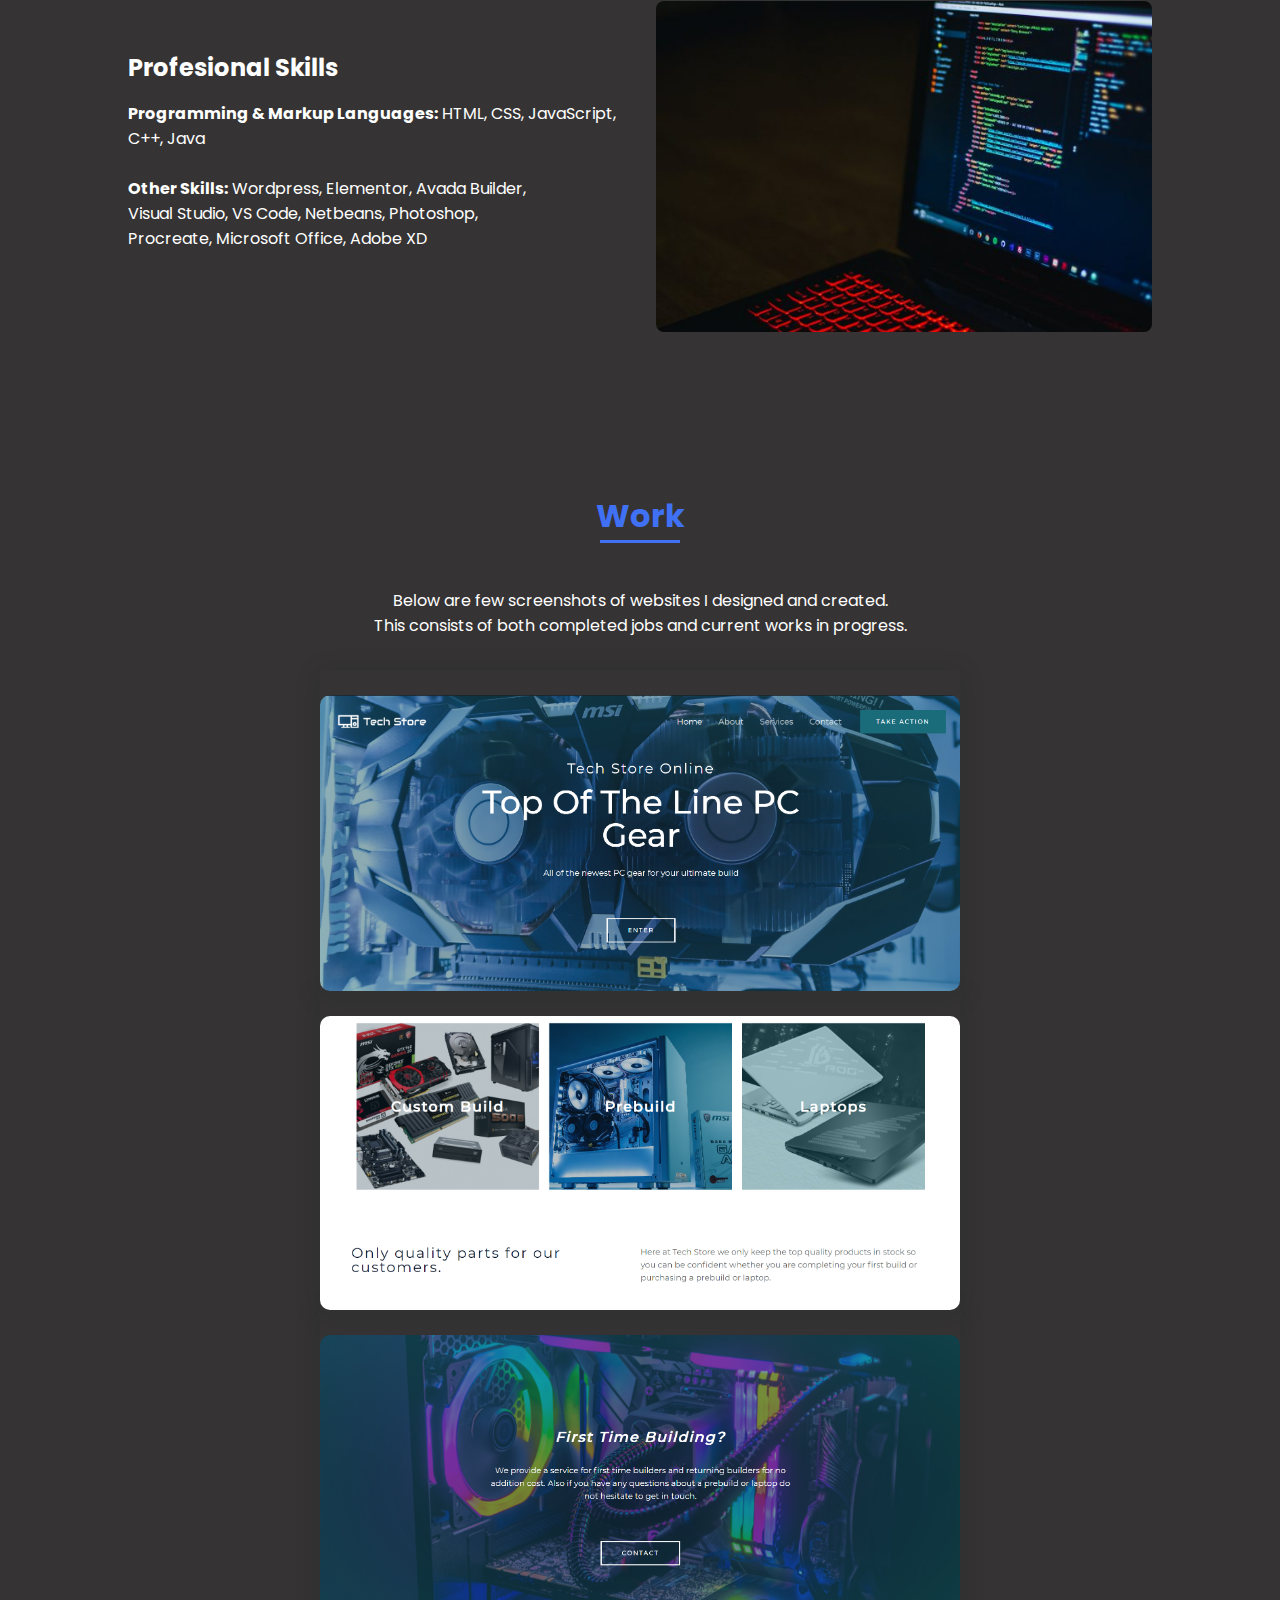
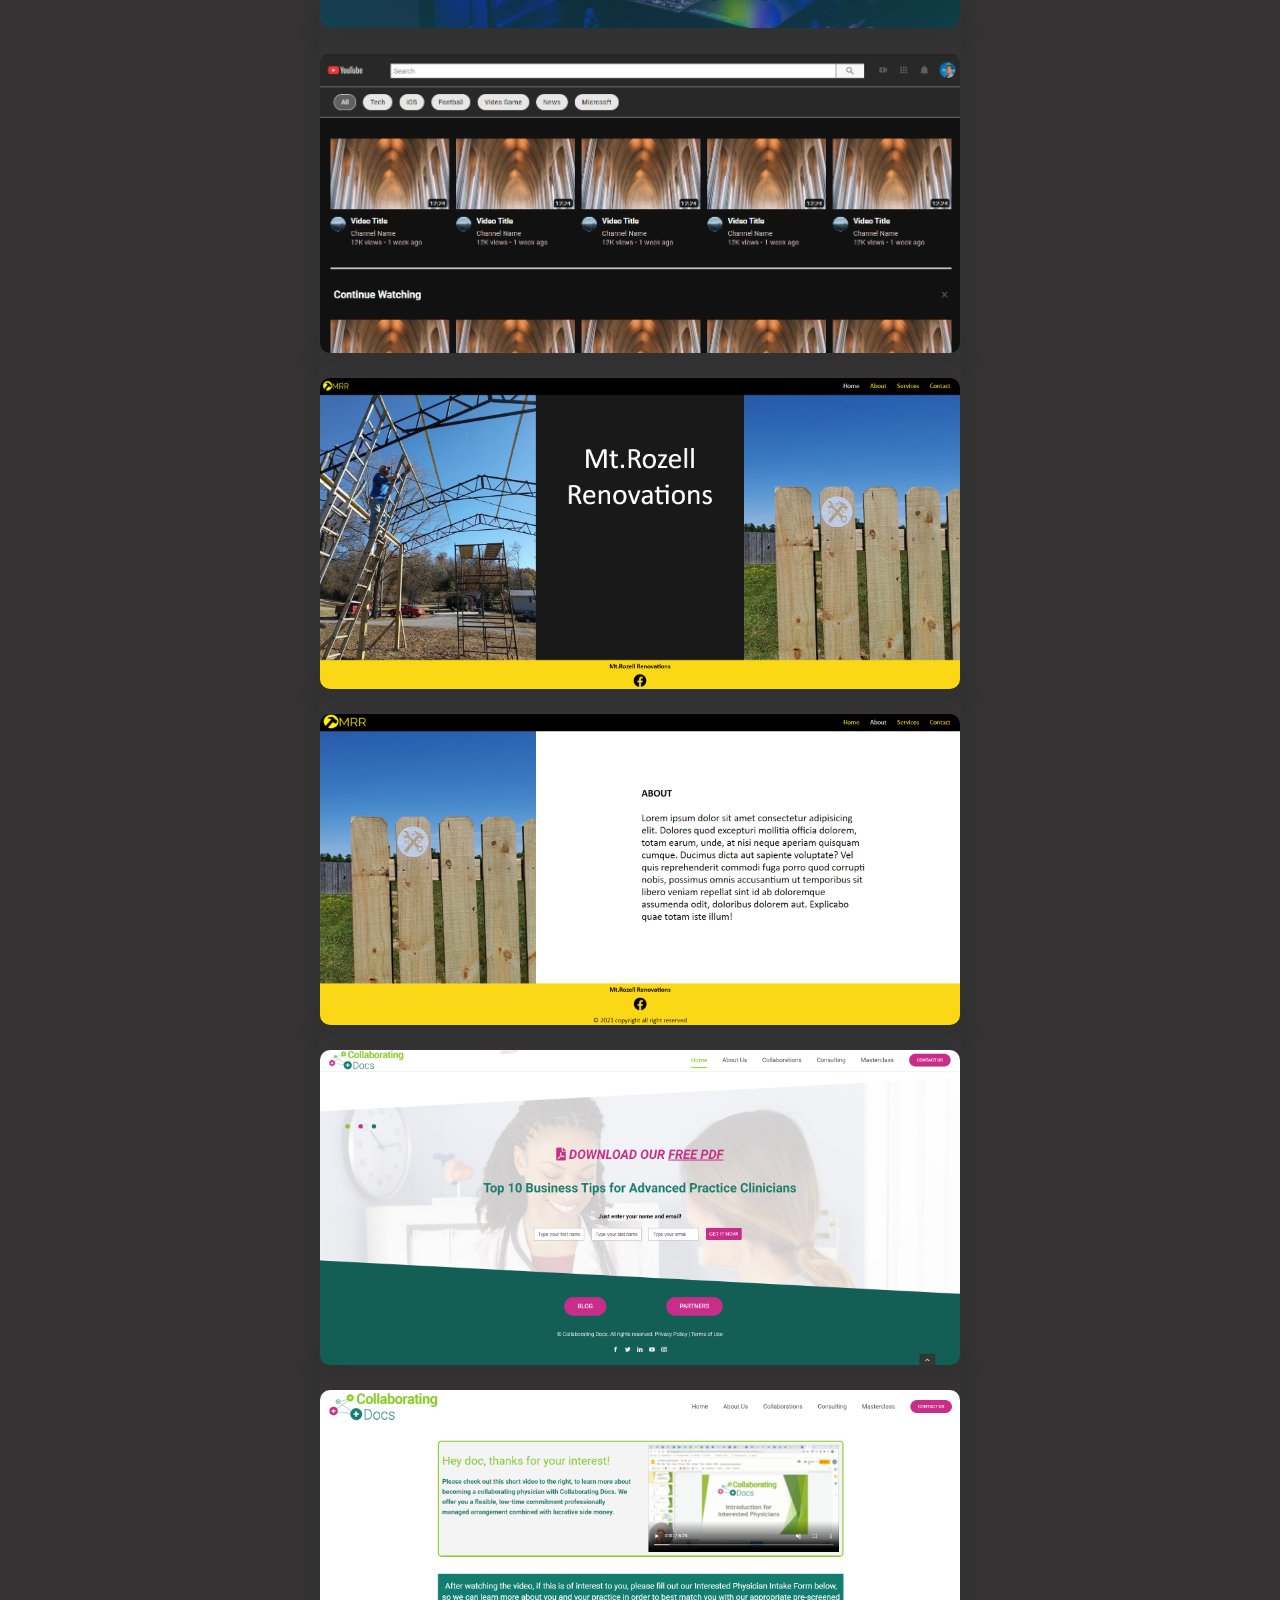
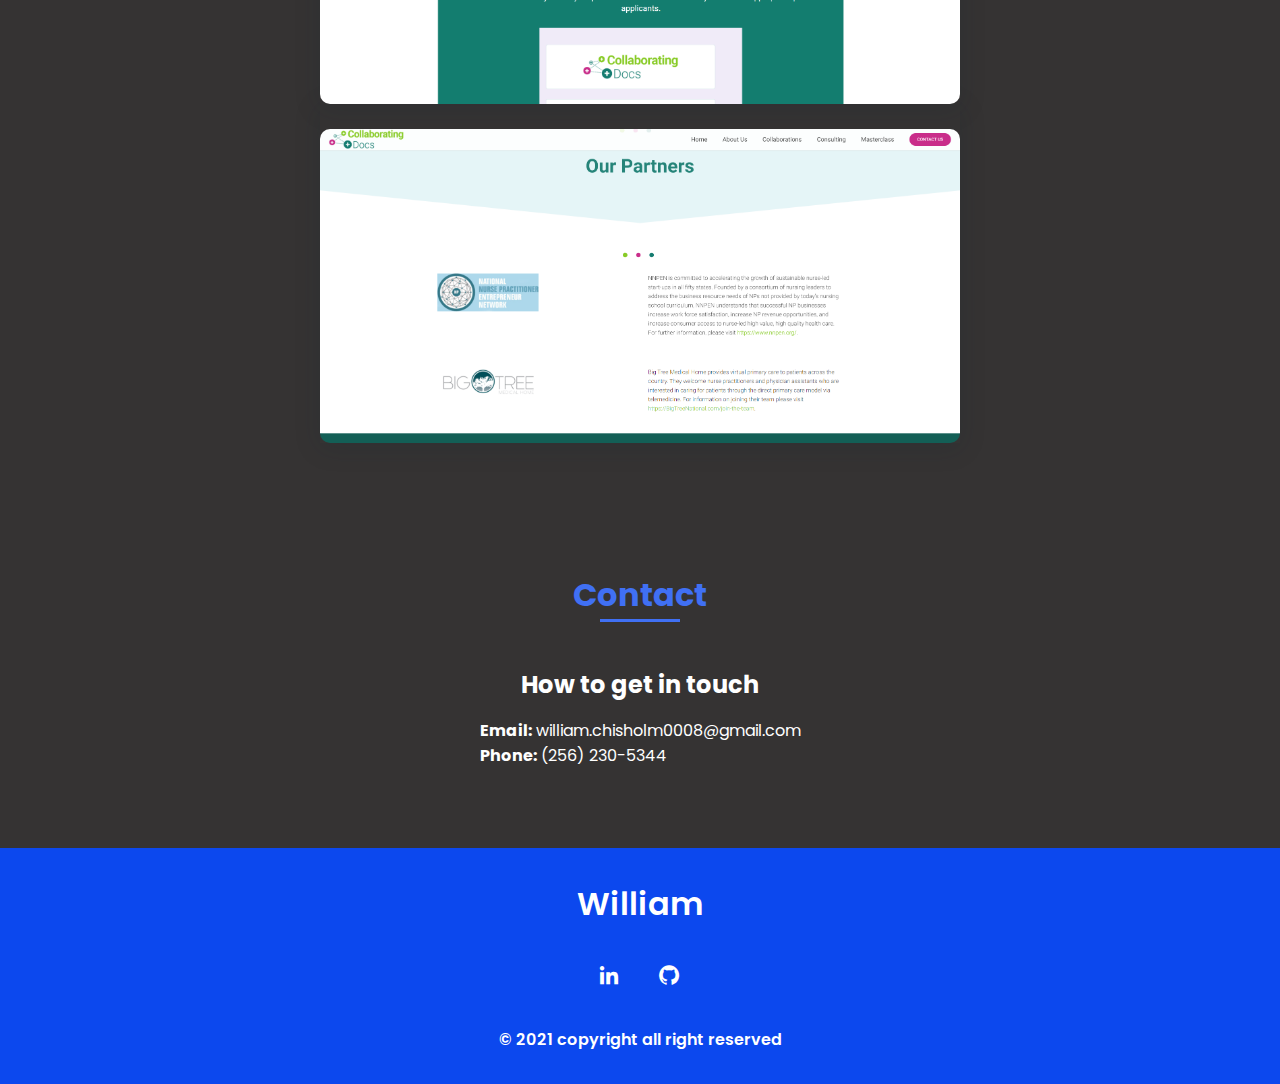
==== commit a262b11b: "Add files via upload" ====
--- a/index.html
+++ b/index.html
@@ -102,7 +102,7 @@
                 Below are few screenshots of websites I designed and created. <br>
                 This consists of both completed jobs and current works in progress.</p>
 
-                <div class="work__container bd-grid">
+                <div class="work__container">
                     <div class="work__img">
                         <img src="assets/img/techstore1.png" target="_blank" alt="image not available">
                     </div>
--- a/assets/css/styles.css
+++ b/assets/css/styles.css
@@ -61,6 +61,13 @@
   font-size: var(--normal-font-size);
   color: var(--second-color);
 }
+
+::-webkit-scrollbar {
+  display: none;
+  -ms-overflow-style: none; 
+  scrollbar-width: none;  
+}
+
 h1,h2,p{
   margin: 0;
 }
@@ -138,7 +145,6 @@
   #will{
     border-radius: 500px;
     padding-right: 15px;
-    visibility: hidden;
   }
   .nav__menu{
     position: fixed;
@@ -324,12 +330,19 @@
 }
 .work__img{
   box-shadow: 0 4px 25px rgba(14,36,49,.15);
-  border-radius: .5rem;
   overflow: hidden;
+  height: 25%;
+  display: block;
+  margin-left: auto;
+  margin-right: auto;
+  width: 50%;
 }
 .work__img img{
   transition: 1s;
+  border-radius: 10px;
   cursor: pointer;
+  margin-top: 25px;
+  justify-self: center;
 }
 .work__img img:hover{
   transform: scale(1.1);
@@ -458,9 +471,6 @@
   .contact__container{
     justify-items: center;
   }
-  #will{
-    border-radius: 500px;
-  }
 }
 
 @media screen and (min-width: 1024px){
@@ -475,3 +485,24 @@
     border-radius: 500px;
   }
 }
+
+@media screen and (max-width: 768px){
+
+  .home__img{
+    right: 10%;
+    width: 200px;
+    bottom: 15%;
+    border-radius: 100%;
+  }
+
+  .work__img{
+    box-shadow: 0 4px 25px rgba(14,36,49,.15);
+    overflow: hidden;
+    height: 85%;
+    width: 80%;
+    display: block;
+    margin-left: auto;
+    margin-right: auto;
+  }
+
+}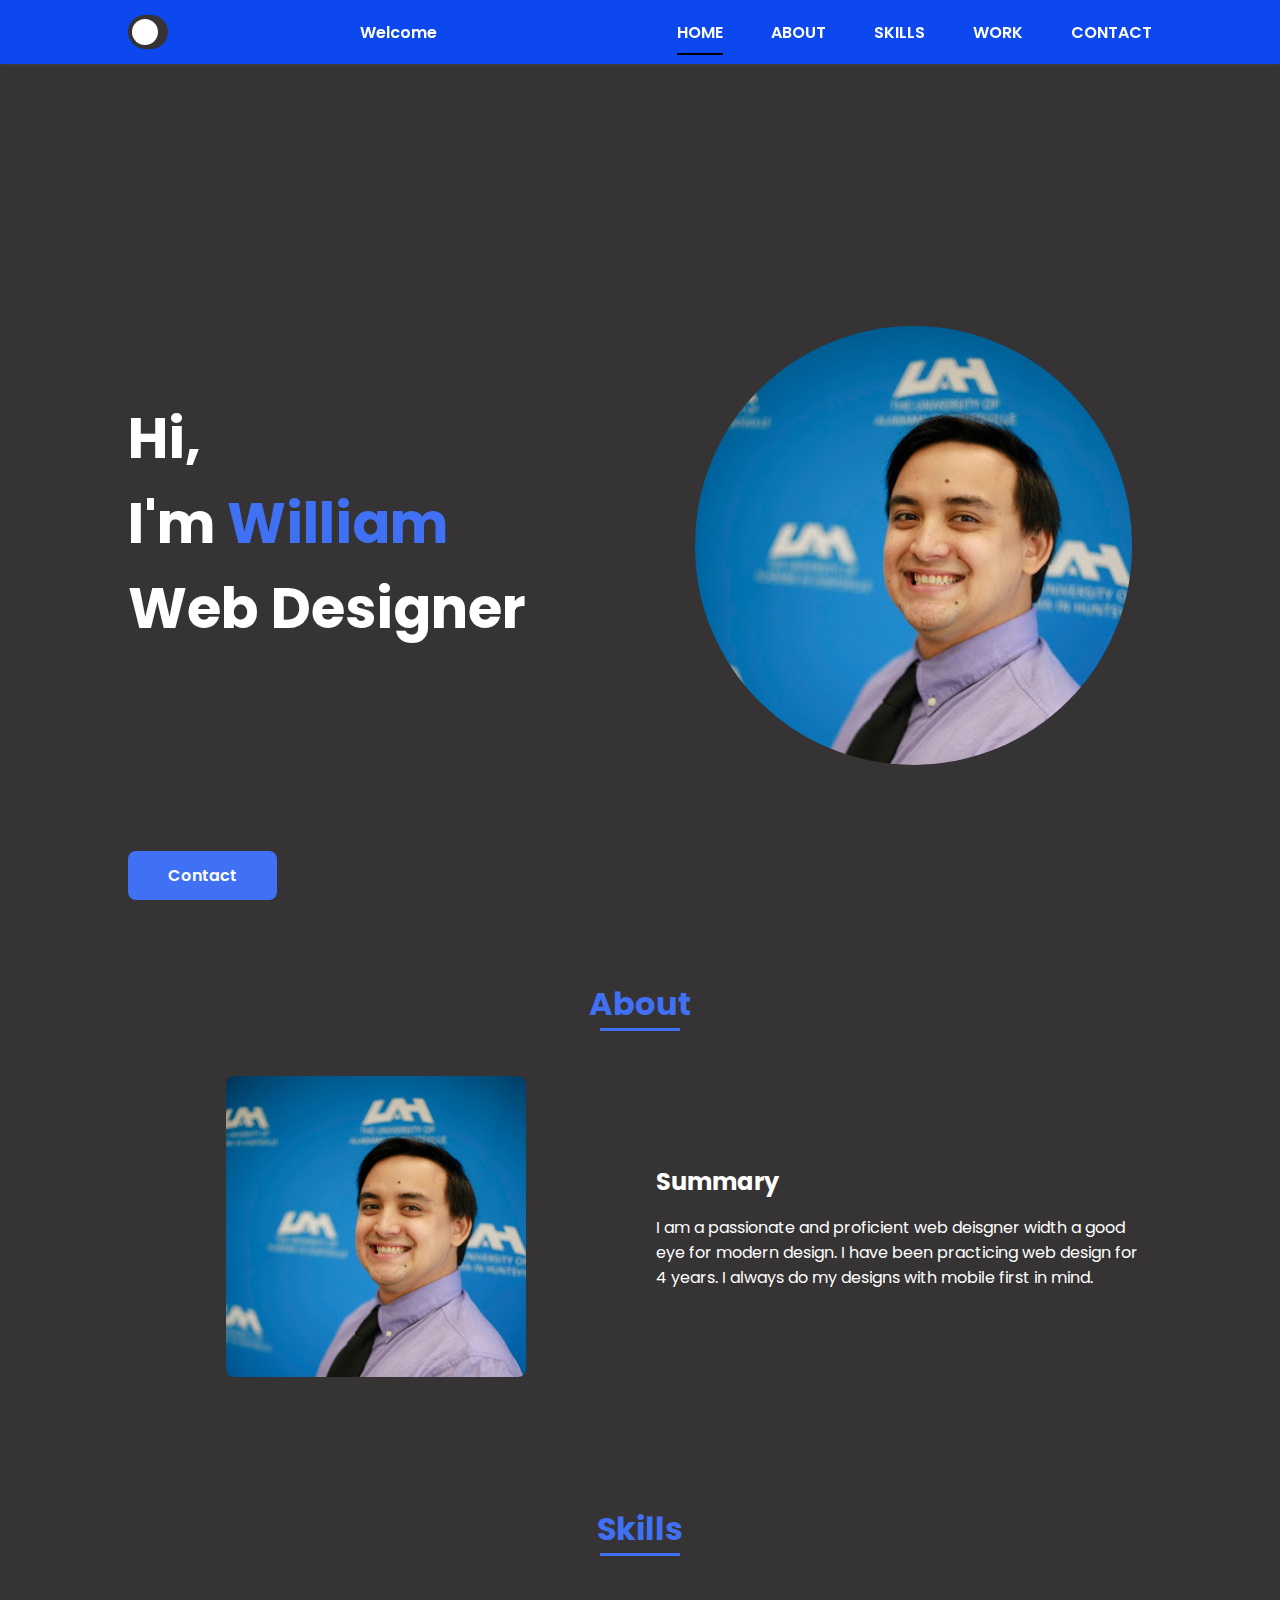
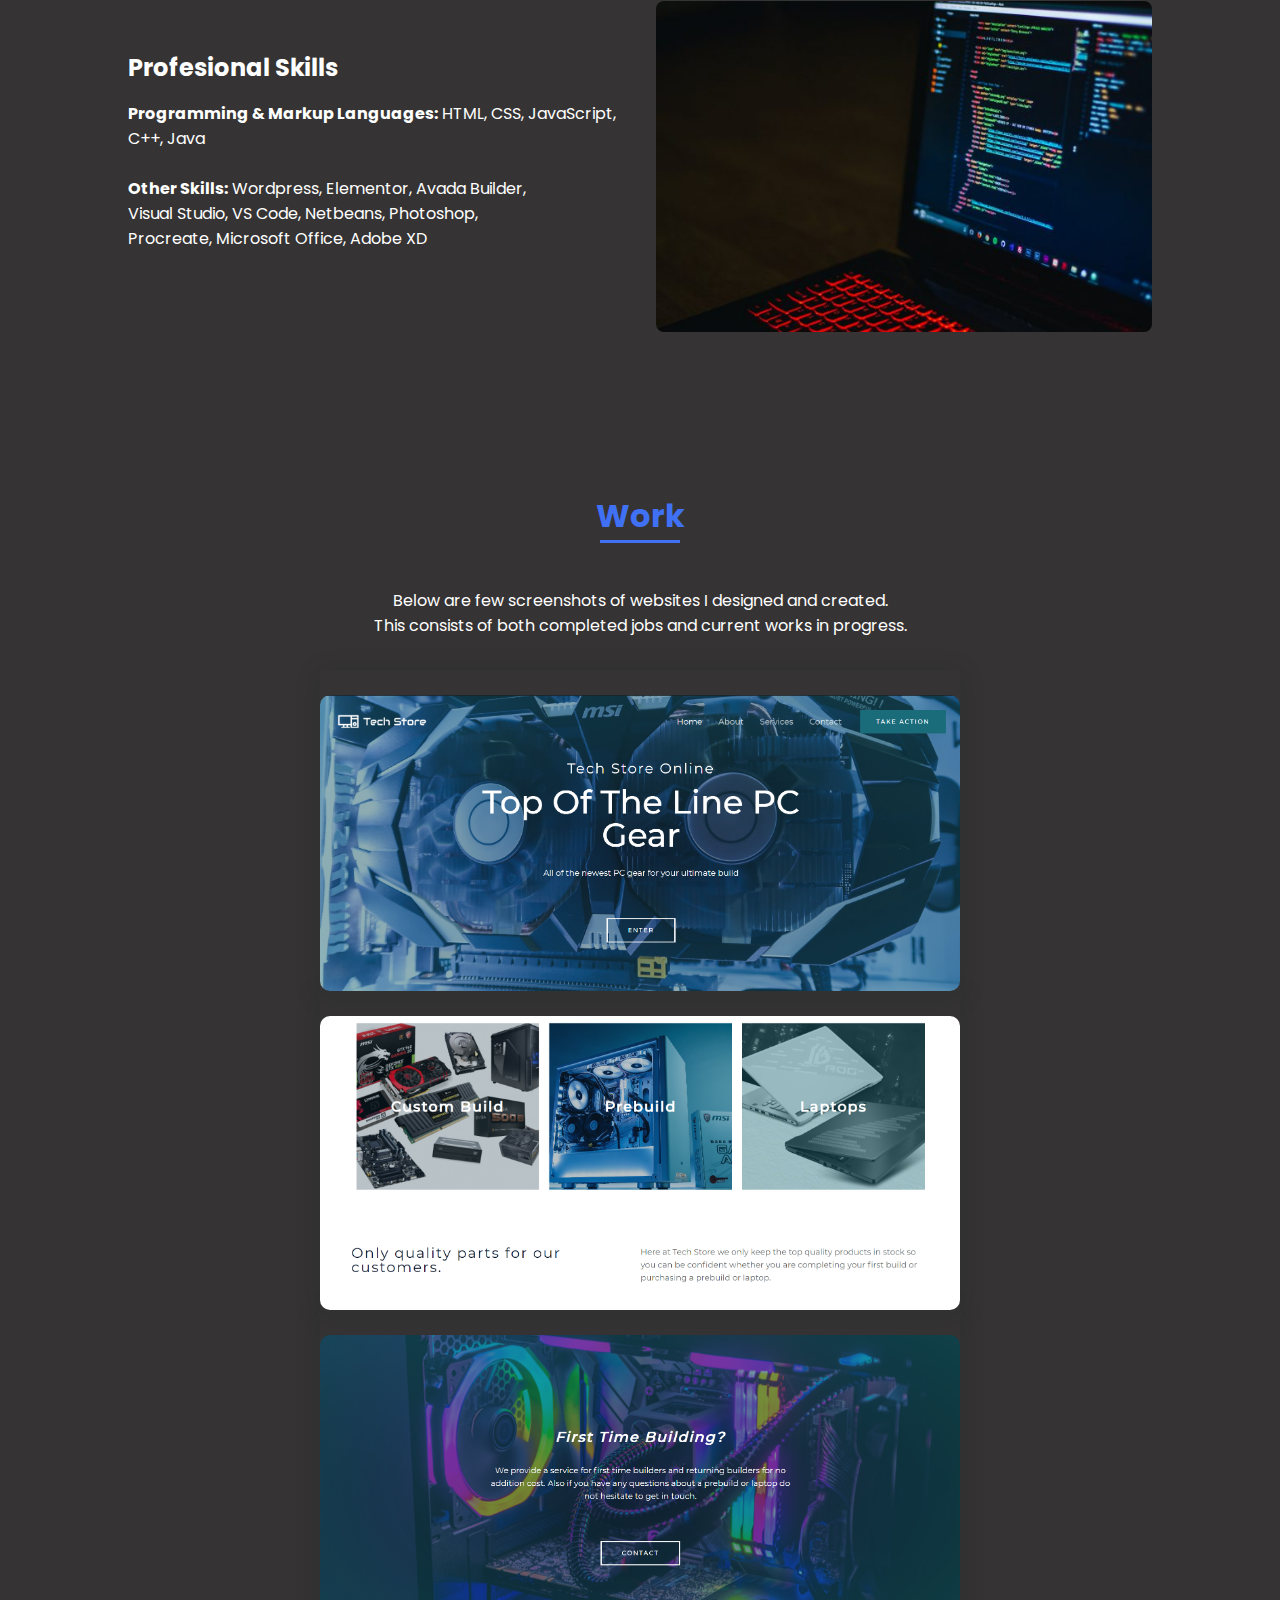
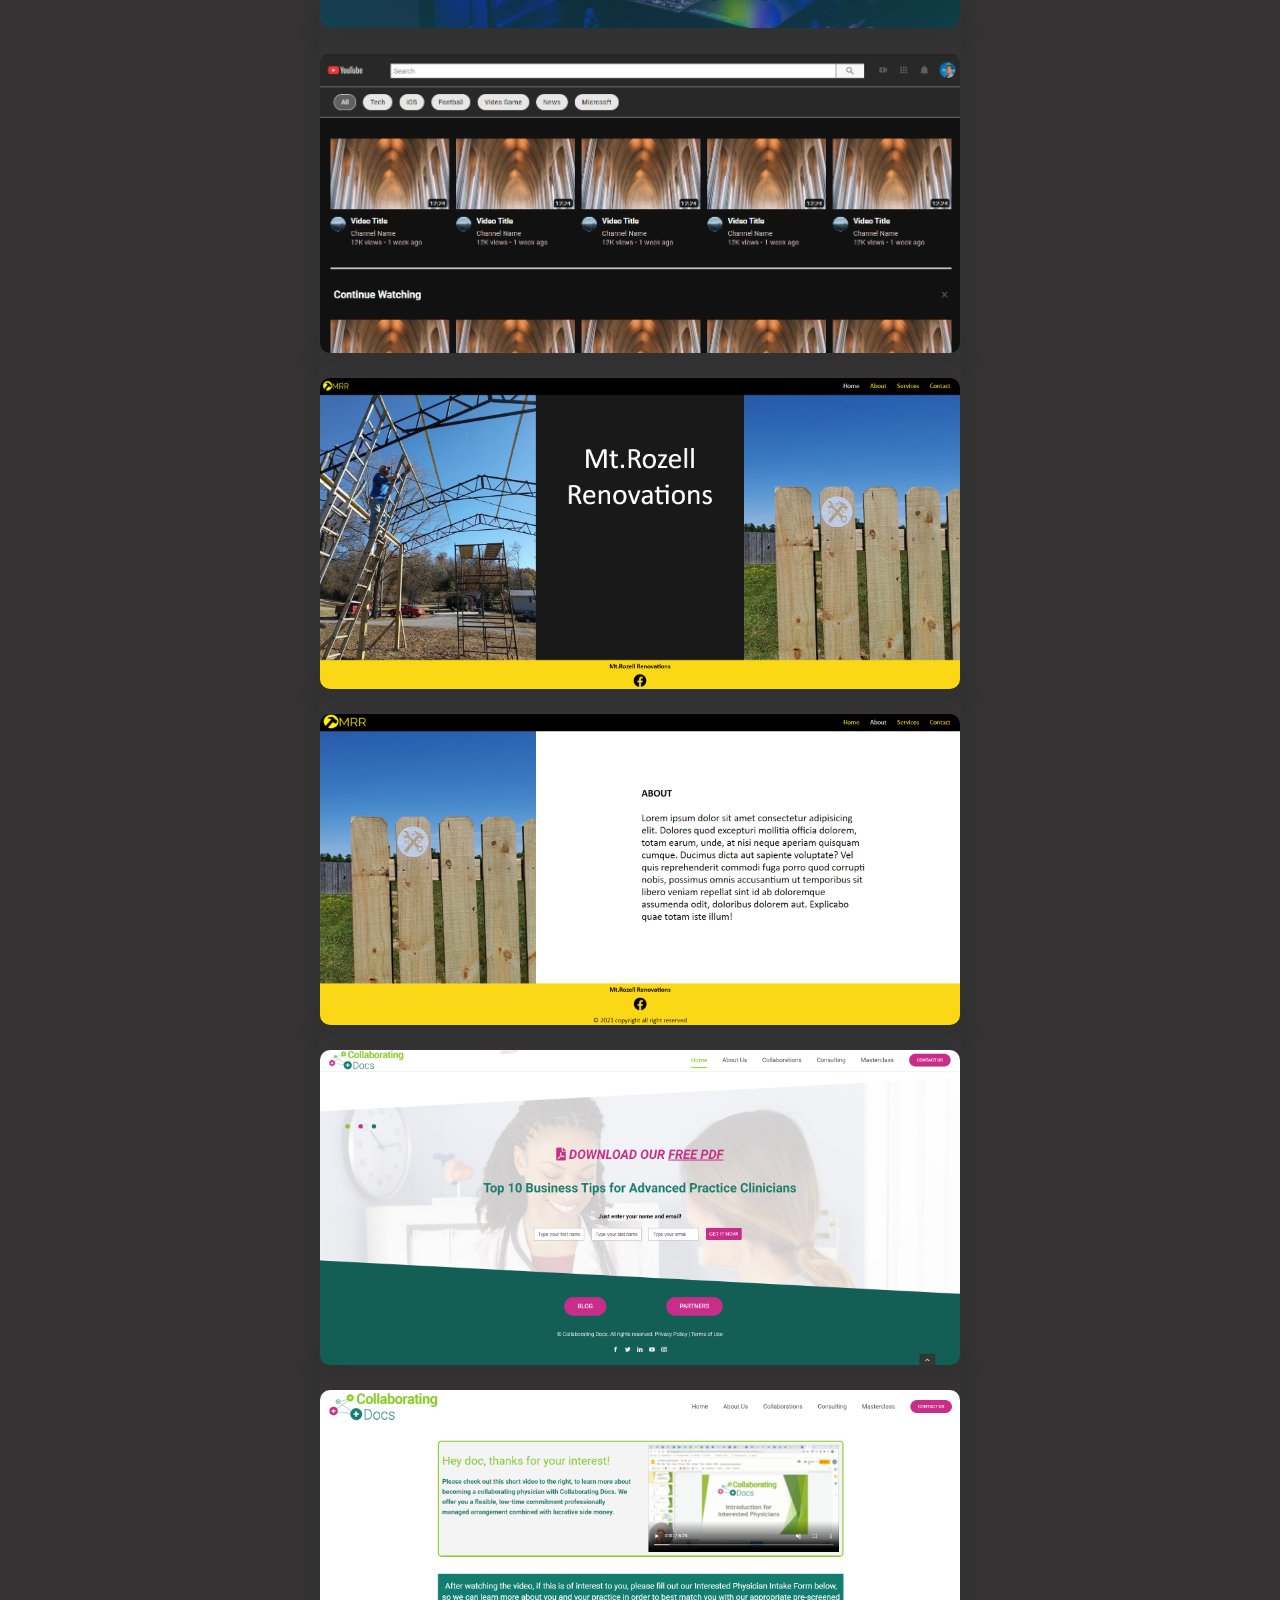
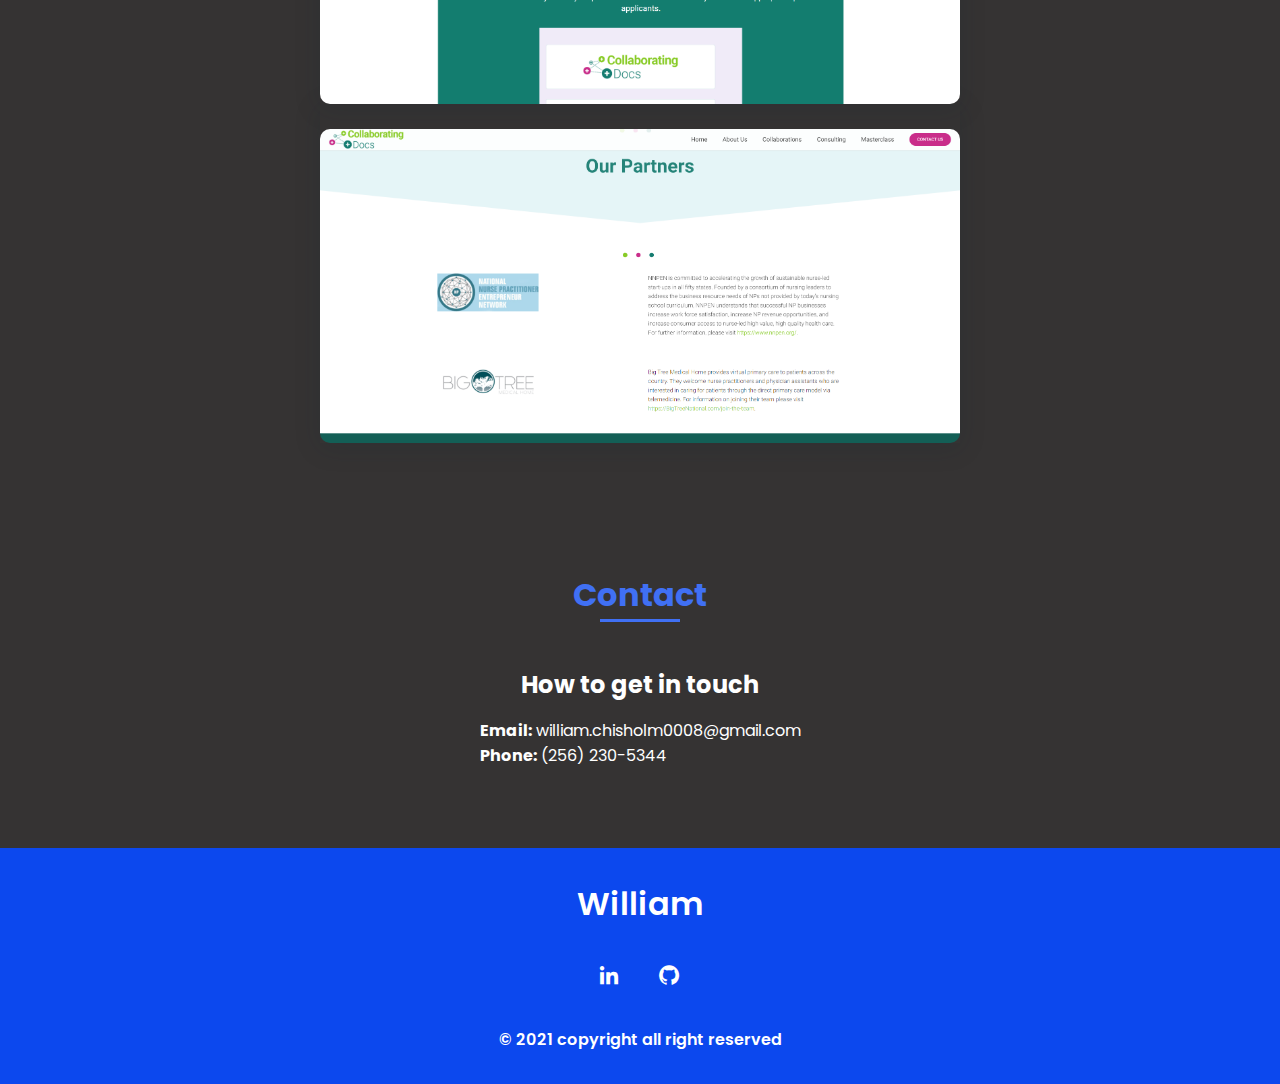
==== commit bf651332: "Add files via upload" ====
--- a/index.html
+++ b/index.html
@@ -16,6 +16,13 @@
         <!--===== HEADER =====-->
         <header class="l-header">
             <nav class="nav bd-grid">
+
+                <!-- Rounded switch -->
+                <label class="switch">
+                    <input type="checkbox" onclick="myFunction()">
+                    <span class="slider round"></span>
+                </label>
+
                 <div>
                     <a href="#" class="nav__logo">Welcome</a>
                 </div>
--- a/assets/css/styles.css
+++ b/assets/css/styles.css
@@ -185,6 +185,74 @@
   cursor: pointer;
 }
 
+.dark-mode {
+  background-color: black;
+  color: white;
+}
+
+/* The switch - the box around the slider */
+.switch {
+  position: relative;
+  display: inline-block;
+  width: 40px;
+  height: 34px;
+}
+
+/* Hide default HTML checkbox */
+.switch input {
+  opacity: 0;
+  width: 0;
+  height: 0;
+}
+
+/* The slider */
+.slider {
+  position: absolute;
+  cursor: pointer;
+  top: 0;
+  left: 0;
+  right: 0;
+  bottom: 0;
+  background-color: #353333;
+  -webkit-transition: .4s;
+  transition: .4s;
+}
+
+.slider:before {
+  position: absolute;
+  content: "";
+  height: 26px;
+  width: 26px;
+  left: 4px;
+  bottom: 4px;
+  background-color: white;
+  -webkit-transition: .4s;
+  transition: .4s;
+}
+
+input:checked + .slider {
+  background-color: #000000;
+}
+
+input:focus + .slider {
+  box-shadow: 0 0 1px rgb(12, 72, 238);
+}
+
+input:checked + .slider:before {
+  -webkit-transform: translateX(10px);
+  -ms-transform: translateX(10px);
+  transform: translateX(8px);
+}
+
+/* Rounded sliders */
+.slider.round {
+  border-radius: 34px;
+}
+
+.slider.round:before {
+  border-radius: 50%;
+}
+
 /*Active menu*/
 .active::after{
   position: absolute;
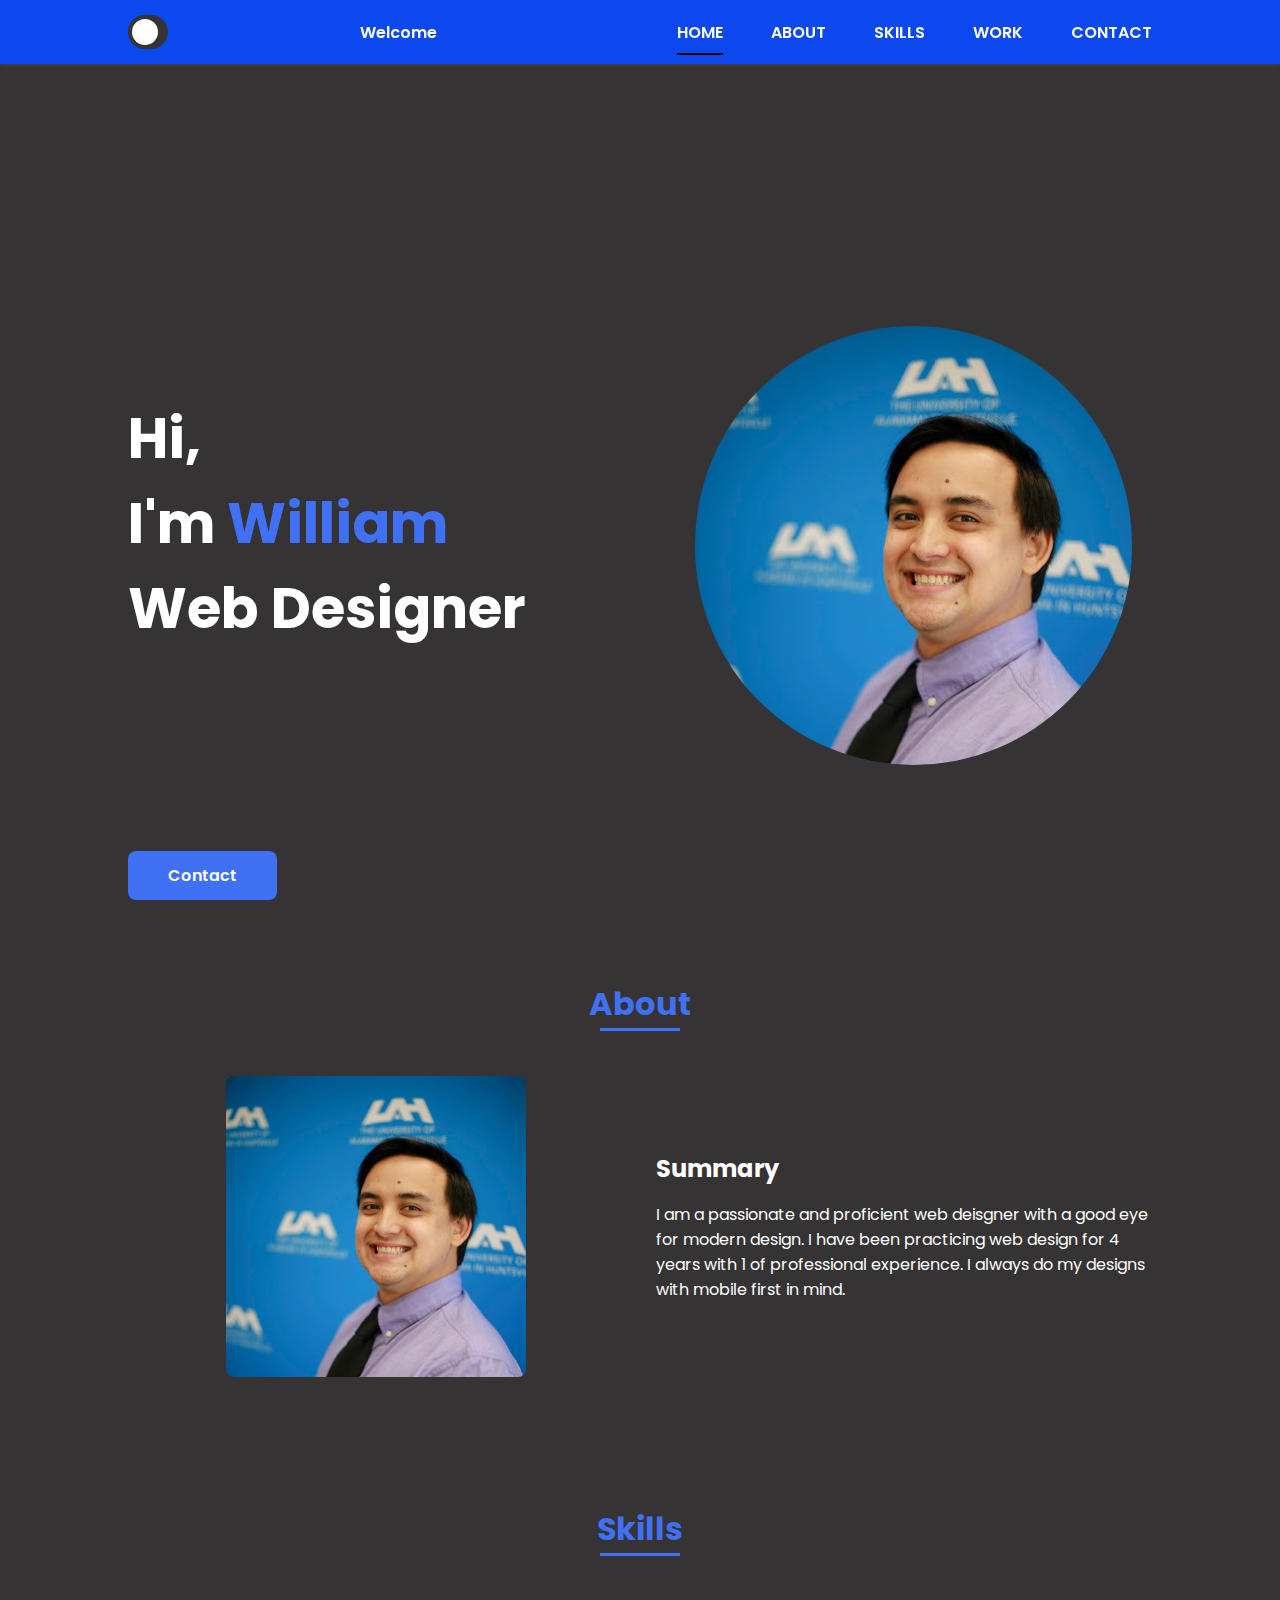
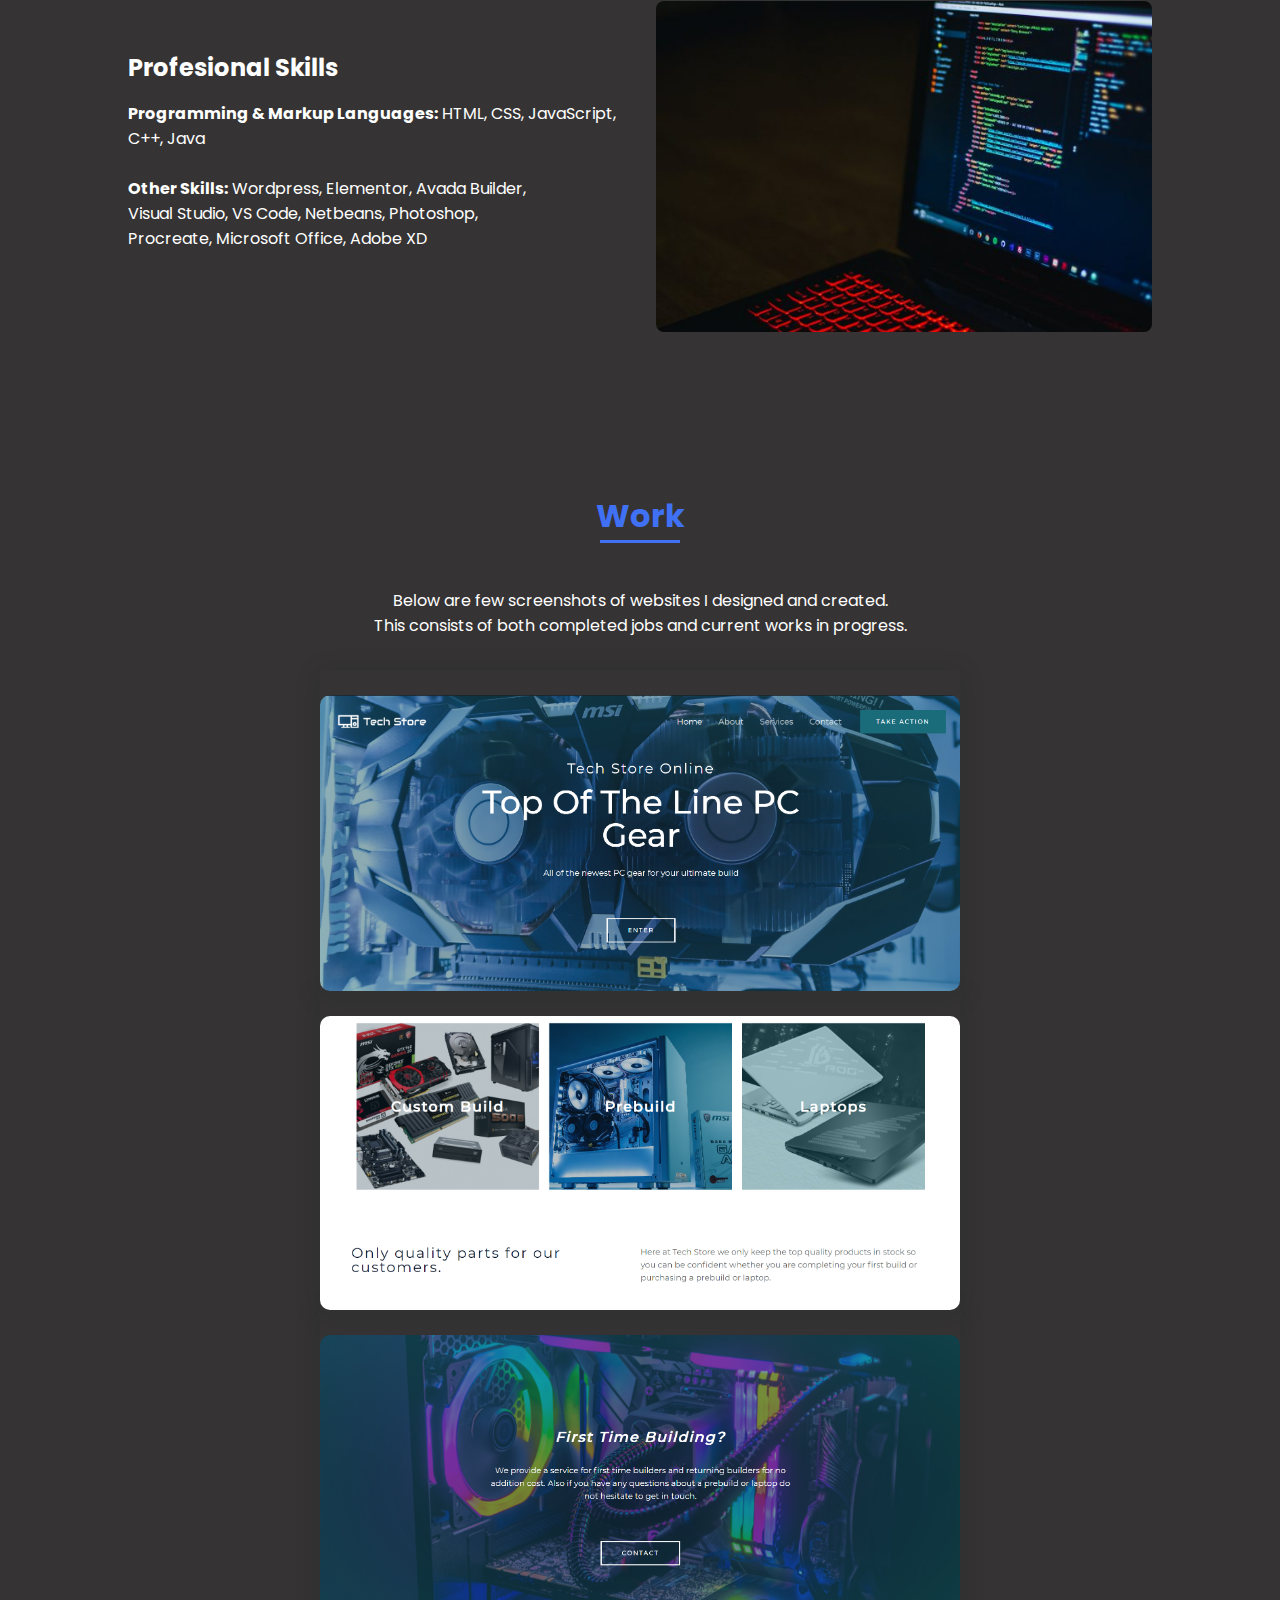
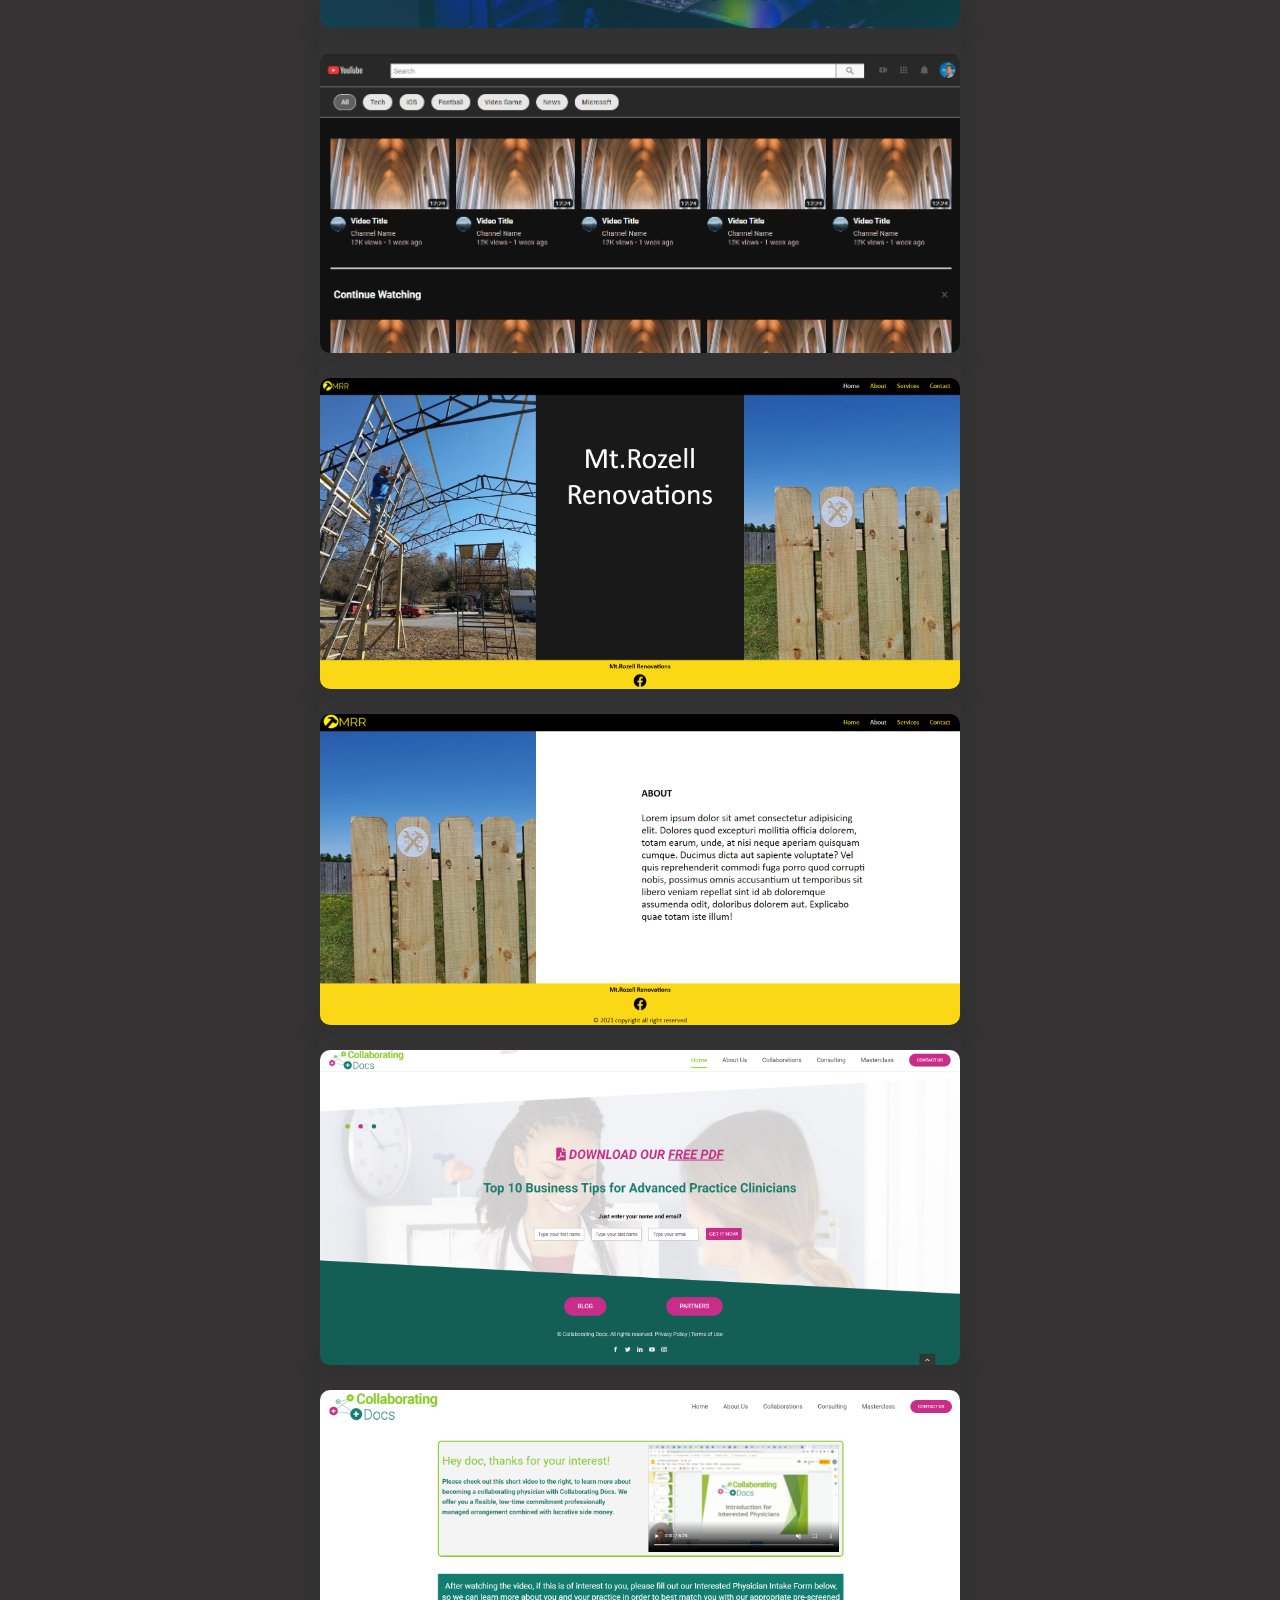
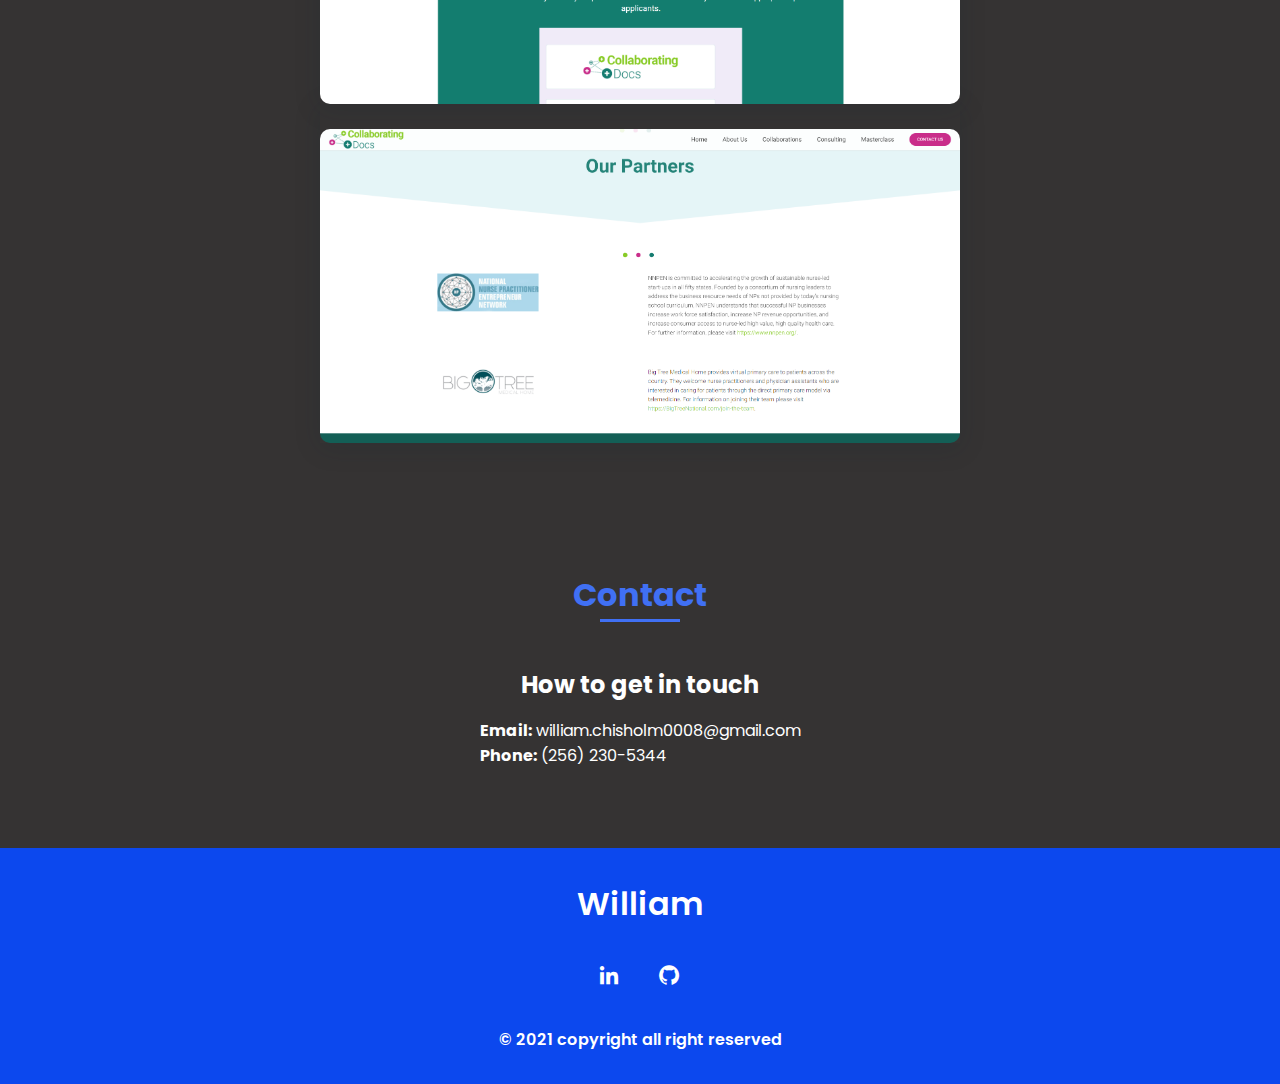
==== commit 657039da: "Add files via upload" ====
--- a/index.html
+++ b/index.html
@@ -68,10 +68,10 @@
                     
                     <div>
                         <h2 class="about__subtitle">Summary</h2>
-                        <p class="about__text">I am a passionate and proficient web deisgner width
+                        <p class="about__text">I am a passionate and proficient web deisgner with
                                                a good eye for modern design. I have been practicing
-                                               web design for 4 years. I always do my designs
-                                               with mobile first in mind.
+                                               web design for 4 years with 1 of professional experience. 
+                                               I always do my designs with mobile first in mind.
                         </p>           
                     </div>                                   
                 </div>
--- a/assets/css/styles.css
+++ b/assets/css/styles.css
@@ -556,10 +556,15 @@
 
 @media screen and (max-width: 768px){
 
+  #will{
+    border-radius: 90px;
+  }
+
   .home__img{
     right: 10%;
     width: 200px;
     bottom: 15%;
+    height: 250px;
     border-radius: 100%;
   }
 
